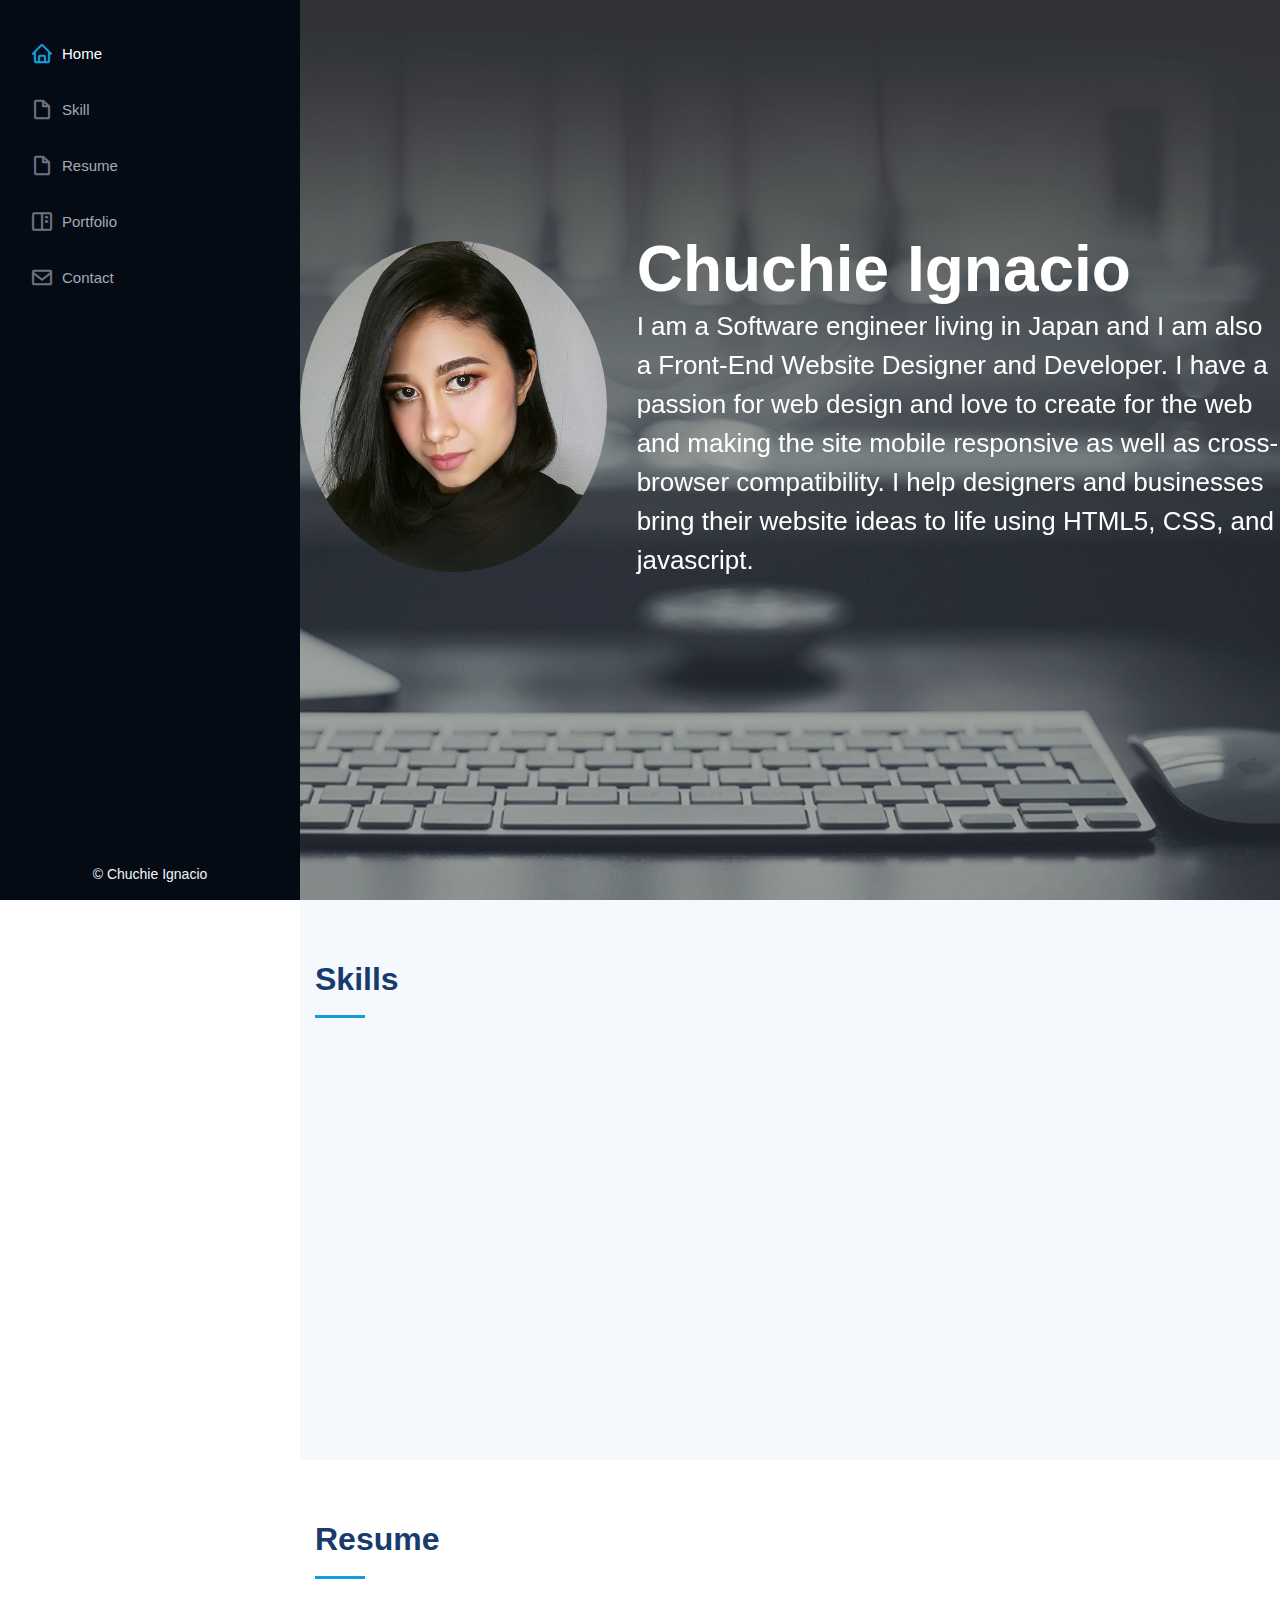
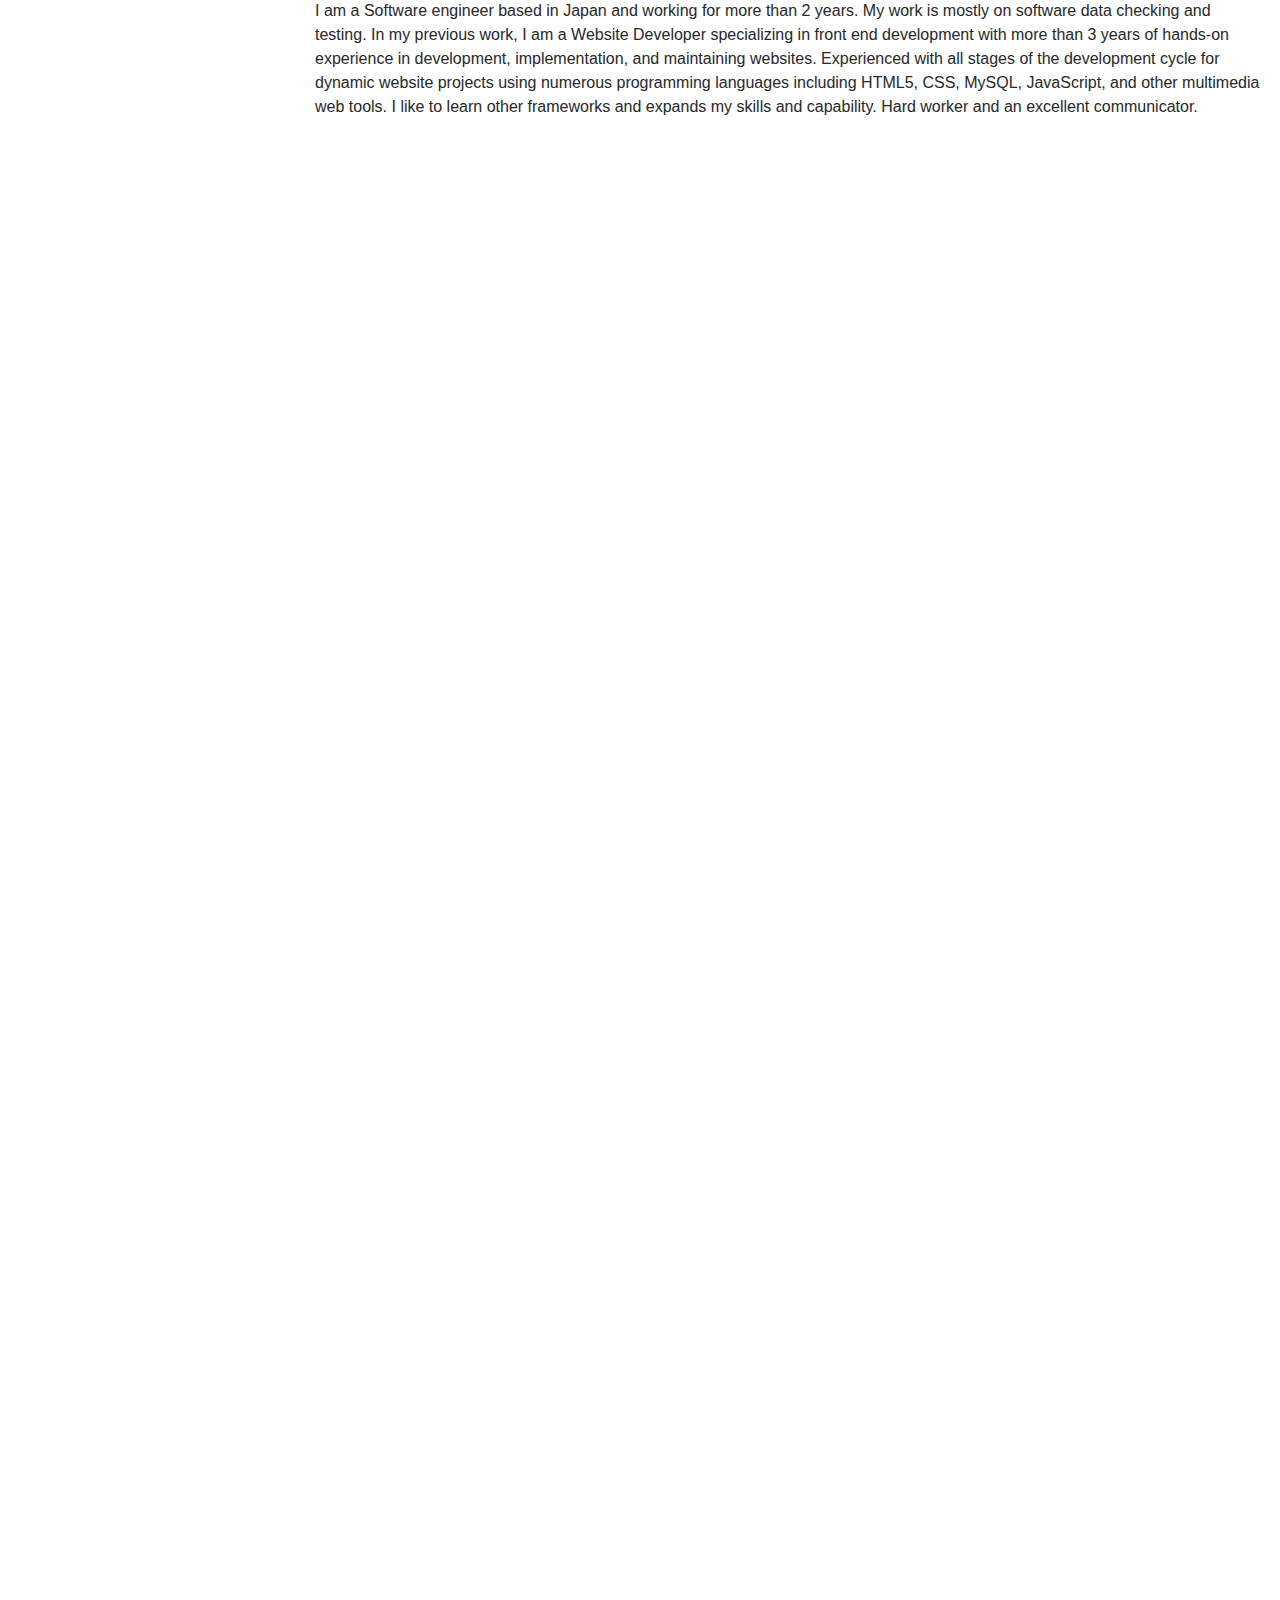
==== index.html @ 1d9d0701 "Update index.html" ====
<!doctype html>
<html lang = 'en' >
<meta charset='utf-8'>
<meta http-equiv='X-UA-Compatible' content='IE=edge'>
<meta name='viewport' content='width=device-width, initial-scale=1'>
<meta name='description' content=''>
<meta content="" name="keywords">
<meta name='author' content='Chuchie Ignacio'>
<head>
    
    <title>Chuchie Ignacio</title>
      <!-- Favicons -->
  <link href="files/img/favicon.png" rel="icon">
  <link href="files/img/apple-touch-icon.png" rel="apple-touch-icon">



  <!-- Vendor CSS Files -->
  <link href="files/vendor/bootstrap/css/bootstrap.min.css" rel="stylesheet">
  <link href="files/vendor/icofont/icofont.min.css" rel="stylesheet">
  <link href="files/vendor/boxicons/css/boxicons.min.css" rel="stylesheet">
  <link href="files/vendor/venobox/venobox.css" rel="stylesheet">
  <link href="files/vendor/owl.carousel/assets/owl.carousel.min.css" rel="stylesheet">
  <link href="files/vendor/aos/aos.css" rel="stylesheet">

  <!-- CSS  -->
  <link href="files/css/style.css" rel="stylesheet">
    
    <body>

<!-- ======= Mobile nav toggle button ======= -->
<button type="button" class="mobile-nav-toggle d-xl-none"><i class="icofont-navigation-menu"></i></button>

<!-- ======= Header ======= -->
<header id="header">
  <div class="d-flex flex-column">

    

    <nav class="nav-menu">
      <ul>
        <li class="active"><a href="index.html"><i class="bx bx-home"></i> <span>Home</span></a></li>
        <li><a href="#skills"><i class="bx bx-file-blank"></i> <span>Skill</span></a></li>
        <li><a href="#resume"><i class="bx bx-file-blank"></i> <span>Resume</span></a></li>
        <li><a href="#portfolio"><i class="bx bx-book-content"></i> Portfolio</a></li>
        <li><a href="#contact"><i class="bx bx-envelope"></i> Contact</a></li>

      </ul>
    </nav><!-- .nav-menu -->
    <button type="button" class="mobile-nav-toggle d-xl-none"><i class="icofont-navigation-menu"></i></button>

  </div>
</header><!-- End Header -->
<main id="main">
  <!-- ======= Home Section ======= -->
  <section id="home" class="d-flex flex-column justify-content-center align-items-center">
    <div class="home-container" >
        <div class="section-title">
        <div class="row">
          <div class="col-lg-4" data-aos="fade-right">
          <img src="files/img/profile-img.jpg" alt="" class="img-fluid rounded-circle">
          </div>
          <div class="col-lg-8 pt-4 pt-lg-0 content" data-aos="fade-left">
          <h1>Chuchie Ignacio</h1>
        <p>I am a Software engineer living in Japan and I am also a Front-End Website Designer and Developer. I have a passion for web design and love to create for the web and making the site mobile responsive as well as cross-browser compatibility.  I help designers and businesses bring their website ideas to life using HTML5, CSS, and javascript.</p>
        </div>
        </div>
    </div>
  </section><!-- End Home -->
      
 <section id="skills" class="skills section-bg"> <!-- start skills -->
      <div class="container">

        <div class="section-title">
          <h2>Skills</h2>
       
        </div>

        <div class="row skills-content">

          <div class="col-sm" data-aos="fade-up">
            <div class="progress">
              <h4>PROGRAMMING LANGUAGES</h4>
              <span class="skill">HTML5 </span>
              <span class="skill">CSS </span>
              <span class="skill">JavaScript </span>
              <span class="skill">PHP </span>
            </div>
            <div class="progress">
              <h4>SOFTWARE</h4>
              <span class="skill">Filezilla </span>
              <span class="skill">Photoshop </span>
              <span class="skill">Illustrator </span>
              <span class="skill">Adobe Flash </span>
              <span class="skill">Mock ECU </span>
              <span class="skill">SDT-II </span>
            </div>
          </div>

          <div class="col-sm" data-aos="fade-up" data-aos-delay="100">

            <div class="progress">
              <h4>DATABASE</h4>
              <span class="skill">MySQL </span>
            </div>
            <div class="progress">
              <h4>FRAMEWORK</h4>
              <span class="skill">Bootsrap </span>
              <span class="skill">Joomla </span>
            </div>
            <div class="progress">
              <h4>KNOWLEDGE IN</h4>
              <span class="skill">Eclipse IDE </span>
              <span class="skill"> Android SQLite </span>
              <span class="skill">Java </span>
              <span class="skill"> PhoneGap </span>
            </div>
          </div>

          <div class="col-sm" data-aos="fade-up" data-aos-delay="100">
            <div class="progress">
            <h4>OTHERS</h4>
            <span class="skill">User Interface Design </span>
            <span class="skill"> Website Development</span>
            <span class="skill">Responsive Web Design </span>
            <span class="skill"> CrossBrowser Compatibility </span>
            <span class="skill">UI and UX testing </span>
            <span class="skill">QA Testing </span>
            </div>
        </div>
        
        </div>
      </div>
      </section> <!-- end skills-- >

<!--------------------- Resume Start ----------------------------------->
      
<section id="resume" class="resume"> 
      <div class="container">

        <div class="section-title">
          <h2>Resume</h2>
          <p>I am a Software engineer based in Japan and working for more than 2 years. My work is mostly on software data checking and testing. 
            In my previous work, I am a Website Developer specializing in front end development with more than 3 years of hands-on experience in development, implementation, and maintaining websites. Experienced with all stages of the development cycle for dynamic website projects using numerous programming languages including HTML5, CSS, MySQL, JavaScript, and other multimedia web tools. 
            I like to learn other frameworks and expands my skills and capability. Hard worker and an excellent communicator.</p>
       </div>

        <div class="row">
          <div class="col-lg-6" data-aos="fade-up">

            <h3 class="resume-title">Education</h3>
            <div class="resume-item">
              <h4>Bachelor of Science in Information technology</h4>
              <h5>2012 - 2014</h5>
              <p><em>Systems Technology Institute College Bacoor, Philippines</em></p>
              <p>Best in Thesis Awardee - Batch 2014</p>
              <span>THESIS PREPARED:</span>
              <p>ONLINE INVENTORY SYSTEM AND POINT OF SALES WITH INTEGRATION OF MOBILE REPORT ACCESSIBILITY IN ANDROID OS FOR ENIGMA TECHNOLOGIES INC</p>
            </div>
            <div class="resume-item">
              <h4>Associate in Computer Technology</h4>
              <h5>2009 - 2011</h5>
              <p><em>Systems Technology Institute College Bacoor, Philippines</em></p>
              <p>Gradute</p>
            </div>

        </div>
        </div> <!-- end of education-->


        <div class="row">
          <div class="col-lg-6" data-aos="fade-up">
            <h3 class="resume-title">Professional Experience</h3>
            <div class="resume-item">
              <h4>TechnoPro, Inc</h4>
              <h4><em>SOFTWARE ENGINEER</em></h4>
              <h5>2018 - Present</h5>
              <p><em>Japan </em></p>
              <b>Software Project for Auto Vehicle OEM</b>
              <ul>
                <li>Created Equipment Data for the system as well as checking, adding and correcting support.<br>
                    <span>(Content: DTC(Diagnostic Trouble Code), Variants, Parameters, Active Tests, Utilities)</span>
                </li>
                <li>Execute the macro tools to generate a checklist excel file. </li>
                <li>Preparation of the communication data by using in-house tools.</li>
                <li>Execute a test of the data displayed in DTC, Parameters, Active Test and utility from SDT-II in both English and Japanese settings.</li>
                <li>Take and check log file to ensure it reads the correct communications</li>
                <li>Evidence work of the test result for Desk Verification was performed.</li>
              </ul>
            </div>
            <div class="resume-item">
              <b>System Project for CCTV monitoring</b>
              <ul>
              <li>Design the background of the system as well as creating and designing the icons using Photoshop and Illustrator.</li>
              </ul>
            </div>

            <div class="resume-item">
              <h4>Indigo21</h4>
              <h4><em>WEBSITE DEVELOPER</em></h4>
              <h5>2014 - 2017</h5>
              <p><em>Philippines </em></p>
              <b>Front-End Website Development for BPO, IT Services, Car Insurance, Elearning Websites.</b>
              <ul>
                <li>Developed a website pages using HTML, CSS , JavaScript and Bootstrap.</li>
                <li>Communicated directly with clients to establish project parameters and to ensure quality control and client satisfaction throughout the development phase.</li>
                <li>Created a custom CSS grid using CSS media queries for the mobile responsiveness of the website.</li>
                <li>Maintained client websites on an ongoing basis. </li>
                <li>Created HTML email templates for e-mail marketing campaigns. </li>
                <li>Run a test for the website design in multiple browsers to check the crossbrowser compatibility.</li>
                <li>Test the website responsiveness on multiple mobile devices such as portrait and landscape screen.</li>
              </ul>
            </div>

          </div>
          <div class="col-lg-6" data-aos="fade-up" data-aos-delay="100">
            <h3 class="resume-title">Professional Experience</h3>
            <div class="resume-item">
              <b>Back-End Development of the Website</b>
              <ul>
                <li>Used PHP and MySQL in the backend development of the web site.</li>
                <li>Developed each display function of the user side screen(Login form, Registration form, live chat function plug-in, request callbackform function and Payment Function)</li>
                <li>Added Google ReCaptcha to login and registration screens to avoid spamming.</li>
                <li>Created functions to search, sort, filter, and display information from the database.</li>
                <li>Encoding data into the database as well as importing and exporting.</li>
                <li>Perform a live chat test to ensure that the sending and receiving is working properly in the Tawk.to dashboard panel.</li>
                <li>Carry out quality assurance tests to discover errors and optimize usability of the website.</li>
              </ul>
            </div>
            <div class="resume-item">
              <b>Web Application Project (Hybrid App using PhoneGap)</b>
              <ul>
              <li>My task is the quality assurance of the application to make sure that it is working properly on any mobile devices.</li>
                <li>Run a test for the menu, log-in and registration page.</li>
                <li>Test the ordering transaction from the application.</li>
                <li>Used a PhoneGap Build to create an Android APK for the application as well as setting up a google play developer account and uploading the APK to the google play.</li>
                <li>Created a manual documentation of the step-by-step application publication and procedure</li>
              </ul>
            </div>
            <div class="resume-item">
              <b>Website Leaflet for BPO and Icon Design for e-learning Work</b>
              <ul>
              <li>Created an icon design for E-learning website using illustrator.</li>
                <li>Created a leaflet design using photoshop for a BPO advertising campaign.</li>
                <li>Created a theme design for a company event using both Illustrator and photoshop.</li>
              </ul>
            </div>
            <div class="resume-item">
              <b>Android App Development (Java)</b>
              <ul>
              <li>Used an Eclipse IDE tools environment to code the function for the application and use Android SQLite for display viewing.</li>
                <li>Created a function for the camera of the app such as taking picture and displaying picture to the screen.</li>
                <li>After 6 months I was moved to website development and creation.</li>
              </ul>
            </div>
          </div>

      </div>
    </section>
    <!--------------------- Resume END----------------------------------->
      
      </main><!-- End #main -->

  <!-- ======= Footer ======= -->
  <footer id="footer">
    <div class="container">
      <div class="copyright">
        &copy; Chuchie Ignacio
      </div>
    
    </div>
  </footer><!-- End  Footer -->

  <a href="#" class="back-to-top"><i class="icofont-simple-up"></i></a>
<script src="files/vendor/jquery/jquery.min.js"></script>
  <script src="files/vendor/bootstrap/js/bootstrap.bundle.min.js"></script>
  <script src="files/vendor/jquery.easing/jquery.easing.min.js"></script>
  <script src="files/vendor/php-email-form/validate.js"></script>
  <script src="files/vendor/waypoints/jquery.waypoints.min.js"></script>
  <script src="files/vendor/counterup/counterup.min.js"></script>
  <script src="files/vendor/isotope-layout/isotope.pkgd.min.js"></script>
  <script src="files/vendor/venobox/venobox.min.js"></script>
  <script src="files/vendor/owl.carousel/owl.carousel.min.js"></script>
  <script src="files/vendor/typed.js/typed.min.js"></script>
  <script src="files/vendor/aos/aos.js"></script>

  <!-- Template Main JS File -->
  <script src="files/js/main.js"></script>


</html>
---- files/vendor/venobox/venobox.css ----
/* ------ venobox.css --------*/
.vbox-overlay *, .vbox-overlay *:before, .vbox-overlay *:after{
    -webkit-backface-visibility: hidden;
    -webkit-box-sizing:border-box;
    -moz-box-sizing:border-box;
    box-sizing:border-box;
}
.vbox-overlay * { 
    -webkit-backface-visibility: visible;
    backface-visibility: visible;
}
.vbox-overlay{
    display: -webkit-flex;
    display: flex;
    -webkit-flex-direction: column;
    flex-direction: column;
    -webkit-justify-content: center;
    justify-content: center;
    -webkit-align-items: center;
    align-items: center;
    position: fixed;
    left: 0;
    top: 0;
    bottom: 0;
    right: 0;
    z-index: 999999;
}

/* ----- navigation ----- */
.vbox-title{
    width: 100%;
    height: 40px;
    float: left;
    text-align: center;
    line-height: 28px;
    font-size: 12px;
    padding: 6px 50px;
    overflow: hidden;
    position: fixed;
    display: none;
    left: 0;
    z-index: 89;
}
.vbox-close{
    cursor: pointer;
    position: fixed;
    top: -1px;
    right: 0;
    width: 50px;
    height: 40px;
    padding: 6px;
    display: block;
    background-position:10px center;
    overflow: hidden;
    font-size: 24px;
    line-height: 1;
    text-align: center;
    z-index: 99;
}
.vbox-left{
    cursor: pointer;
    position: fixed;
    left: 0;
    height: 40px;
    overflow: hidden;
    line-height: 28px;
    font-size: 12px;
    z-index: 99;
    display: flex;
    align-items:center;
}
.vbox-num{
    display: inline-block;
    margin: 6px 0 6px 15px;
}
/* ----- Social share ----- */
.vbox-share{
    line-height: 28px;
    font-size: 12px;
    overflow: hidden;
    position: fixed;
    left: 0;
    z-index: 98;
    display: flex;
    align-items:center;
    justify-content: center;
    width: 100%;
    text-align: center;
}
.vbox-share svg{
    max-height: 28px;
    width: 28px;
    z-index: 10;
    margin-left: 12px;
    margin-top: 6px;
    margin-bottom: 6px;
    vertical-align: middle;
}


/* ----- navigation ARROWS ----- */
.vbox-next, .vbox-prev{
    position: fixed;
    top: 50%;
    margin-top: -15px;
    overflow: hidden;
    cursor: pointer;
    display: block;
    width: 45px;
    height: 45px;
    z-index: 99;
}
.vbox-next span, .vbox-prev span{
    position: relative;
    width: 20px;
    height: 20px;
    border: 2px solid transparent;
    border-top-color: #B6B6B6;
    border-right-color: #B6B6B6;
    text-indent: -100px;
    position: absolute;
    top: 8px;
    display: block;
}
.vbox-prev{
    left: 15px;
}
.vbox-next{
    right: 15px;
}
.vbox-prev span{
    left: 10px;
    -ms-transform: rotate(-135deg);
    -webkit-transform: rotate(-135deg);
    transform: rotate(-135deg);
}
.vbox-next span{
    -ms-transform: rotate(45deg);
    -webkit-transform: rotate(45deg);
    transform: rotate(45deg);
    right: 10px;
}
/* ------- inline window ------ */
.vbox-inline{
    width: 420px;
    height: 315px;
    height: 70vh;
    padding: 10px;
    background: #fff;
    margin: 0 auto;
    overflow: auto;
    text-align: left;
}
/* ------- Video & iFrames window ------ */
.venoframe{
    max-width: 100%;
    width: 100%;
    border: none;
    width: 100%;
    height: 260px;
    height: 70vh;
}
.venoframe.vbvid{
    height: 260px;
}
@media (min-width: 768px) {
    .venoframe, .vbox-inline{
        width: 90%;
        height: 360px;
        height: 70vh;
    }
    .venoframe.vbvid{
        width: 640px;
        height: 360px;
    }
}
@media (min-width: 992px) {
    .venoframe, .vbox-inline{
        max-width: 1200px;
        width: 80%;
        height: 540px;
        height: 70vh;
    }
    .venoframe.vbvid{
        width: 960px;
        height: 540px;
    }
}
/* 
Please do NOT edit this part! 
or at least read this note: http://i.imgur.com/7C0ws9e.gif
*/
.vbox-open{
    overflow: hidden;
}
.vbox-container{
    position: absolute;
    left: 0;
    right: 0;
    top: 0;
    bottom: 0;
    overflow-x: hidden;
    overflow-y: scroll;
    overflow-scrolling: touch;
    -webkit-overflow-scrolling: touch;
    z-index: 20;
    max-height: 100%;

}

.vbox-content{
    text-align: center;
    float: left;
    width: 100%;
    position: relative;
    overflow: hidden;
    padding: 20px 4%;
}
.vbox-container img{
    max-width: 100%;
    height: auto;
}
.vbox-figlio{
    box-shadow: 0 0 12px rgba(0,0,0,0.19), 0 6px 6px rgba(0,0,0,0.23);
    max-width: 100%;
    text-align: initial;
}
img.vbox-figlio{
    -webkit-user-select: none;
-khtml-user-select: none;
-moz-user-select: none;
-o-user-select: none;
user-select: none;
}
.vbox-content.swipe-left{
    margin-left: -200px !important;
}
.vbox-content.swipe-right{
    margin-left: 200px !important;
}
.vbox-animated{
    webkit-transition: margin 300ms ease-out;
    transition: margin 300ms ease-out;
}

/* ---------- preloader ----------
 * SPINKIT 
 * http://tobiasahlin.com/spinkit/
-------------------------------- */
.sk-double-bounce,.sk-rotating-plane{width:40px;height:40px;margin:40px auto}.sk-rotating-plane{background-color:#333;-webkit-animation:sk-rotatePlane 1.2s infinite ease-in-out;animation:sk-rotatePlane 1.2s infinite ease-in-out}@-webkit-keyframes sk-rotatePlane{0%{-webkit-transform:perspective(120px) rotateX(0) rotateY(0);transform:perspective(120px) rotateX(0) rotateY(0)}50%{-webkit-transform:perspective(120px) rotateX(-180.1deg) rotateY(0);transform:perspective(120px) rotateX(-180.1deg) rotateY(0)}100%{-webkit-transform:perspective(120px) rotateX(-180deg) rotateY(-179.9deg);transform:perspective(120px) rotateX(-180deg) rotateY(-179.9deg)}}@keyframes sk-rotatePlane{0%{-webkit-transform:perspective(120px) rotateX(0) rotateY(0);transform:perspective(120px) rotateX(0) rotateY(0)}50%{-webkit-transform:perspective(120px) rotateX(-180.1deg) rotateY(0);transform:perspective(120px) rotateX(-180.1deg) rotateY(0)}100%{-webkit-transform:perspective(120px) rotateX(-180deg) rotateY(-179.9deg);transform:perspective(120px) rotateX(-180deg) rotateY(-179.9deg)}}.sk-double-bounce{position:relative}.sk-double-bounce .sk-child{width:100%;height:100%;border-radius:50%;background-color:#333;opacity:.6;position:absolute;top:0;left:0;-webkit-animation:sk-doubleBounce 2s infinite ease-in-out;animation:sk-doubleBounce 2s infinite ease-in-out}.sk-chasing-dots .sk-child,.sk-spinner-pulse,.sk-three-bounce .sk-child{background-color:#333;border-radius:100%}.sk-double-bounce .sk-double-bounce2{-webkit-animation-delay:-1s;animation-delay:-1s}@-webkit-keyframes sk-doubleBounce{0%,100%{-webkit-transform:scale(0);transform:scale(0)}50%{-webkit-transform:scale(1);transform:scale(1)}}@keyframes sk-doubleBounce{0%,100%{-webkit-transform:scale(0);transform:scale(0)}50%{-webkit-transform:scale(1);transform:scale(1)}}.sk-wave{margin:40px auto;width:50px;height:40px;text-align:center;font-size:10px}.sk-wave .sk-rect{background-color:#333;height:100%;width:6px;display:inline-block;-webkit-animation:sk-waveStretchDelay 1.2s infinite ease-in-out;animation:sk-waveStretchDelay 1.2s infinite ease-in-out}.sk-wave .sk-rect1{-webkit-animation-delay:-1.2s;animation-delay:-1.2s}.sk-wave .sk-rect2{-webkit-animation-delay:-1.1s;animation-delay:-1.1s}.sk-wave .sk-rect3{-webkit-animation-delay:-1s;animation-delay:-1s}.sk-wave .sk-rect4{-webkit-animation-delay:-.9s;animation-delay:-.9s}.sk-wave .sk-rect5{-webkit-animation-delay:-.8s;animation-delay:-.8s}@-webkit-keyframes sk-waveStretchDelay{0%,100%,40%{-webkit-transform:scaleY(.4);transform:scaleY(.4)}20%{-webkit-transform:scaleY(1);transform:scaleY(1)}}@keyframes sk-waveStretchDelay{0%,100%,40%{-webkit-transform:scaleY(.4);transform:scaleY(.4)}20%{-webkit-transform:scaleY(1);transform:scaleY(1)}}.sk-wandering-cubes{margin:40px auto;width:40px;height:40px;position:relative}.sk-wandering-cubes .sk-cube{background-color:#333;width:10px;height:10px;position:absolute;top:0;left:0;-webkit-animation:sk-wanderingCube 1.8s ease-in-out -1.8s infinite both;animation:sk-wanderingCube 1.8s ease-in-out -1.8s infinite both}.sk-chasing-dots,.sk-spinner-pulse{width:40px;height:40px;margin:40px auto}.sk-wandering-cubes .sk-cube2{-webkit-animation-delay:-.9s;animation-delay:-.9s}@-webkit-keyframes sk-wanderingCube{0%{-webkit-transform:rotate(0);transform:rotate(0)}25%{-webkit-transform:translateX(30px) rotate(-90deg) scale(.5);transform:translateX(30px) rotate(-90deg) scale(.5)}50%{-webkit-transform:translateX(30px) translateY(30px) rotate(-179deg);transform:translateX(30px) translateY(30px) rotate(-179deg)}50.1%{-webkit-transform:translateX(30px) translateY(30px) rotate(-180deg);transform:translateX(30px) translateY(30px) rotate(-180deg)}75%{-webkit-transform:translateX(0) translateY(30px) rotate(-270deg) scale(.5);transform:translateX(0) translateY(30px) rotate(-270deg) scale(.5)}100%{-webkit-transform:rotate(-360deg);transform:rotate(-360deg)}}@keyframes sk-wanderingCube{0%{-webkit-transform:rotate(0);transform:rotate(0)}25%{-webkit-transform:translateX(30px) rotate(-90deg) scale(.5);transform:translateX(30px) rotate(-90deg) scale(.5)}50%{-webkit-transform:translateX(30px) translateY(30px) rotate(-179deg);transform:translateX(30px) translateY(30px) rotate(-179deg)}50.1%{-webkit-transform:translateX(30px) translateY(30px) rotate(-180deg);transform:translateX(30px) translateY(30px) rotate(-180deg)}75%{-webkit-transform:translateX(0) translateY(30px) rotate(-270deg) scale(.5);transform:translateX(0) translateY(30px) rotate(-270deg) scale(.5)}100%{-webkit-transform:rotate(-360deg);transform:rotate(-360deg)}}.sk-spinner-pulse{-webkit-animation:sk-pulseScaleOut 1s infinite ease-in-out;animation:sk-pulseScaleOut 1s infinite ease-in-out}@-webkit-keyframes sk-pulseScaleOut{0%{-webkit-transform:scale(0);transform:scale(0)}100%{-webkit-transform:scale(1);transform:scale(1);opacity:0}}@keyframes sk-pulseScaleOut{0%{-webkit-transform:scale(0);transform:scale(0)}100%{-webkit-transform:scale(1);transform:scale(1);opacity:0}}.sk-chasing-dots{position:relative;text-align:center;-webkit-animation:sk-chasingDotsRotate 2s infinite linear;animation:sk-chasingDotsRotate 2s infinite linear}.sk-chasing-dots .sk-child{width:60%;height:60%;display:inline-block;position:absolute;top:0;-webkit-animation:sk-chasingDotsBounce 2s infinite ease-in-out;animation:sk-chasingDotsBounce 2s infinite ease-in-out}.sk-chasing-dots .sk-dot2{top:auto;bottom:0;-webkit-animation-delay:-1s;animation-delay:-1s}@-webkit-keyframes sk-chasingDotsRotate{100%{-webkit-transform:rotate(360deg);transform:rotate(360deg)}}@keyframes sk-chasingDotsRotate{100%{-webkit-transform:rotate(360deg);transform:rotate(360deg)}}@-webkit-keyframes sk-chasingDotsBounce{0%,100%{-webkit-transform:scale(0);transform:scale(0)}50%{-webkit-transform:scale(1);transform:scale(1)}}@keyframes sk-chasingDotsBounce{0%,100%{-webkit-transform:scale(0);transform:scale(0)}50%{-webkit-transform:scale(1);transform:scale(1)}}.sk-three-bounce{margin:40px auto;width:80px;text-align:center}.sk-three-bounce .sk-child{width:20px;height:20px;display:inline-block;-webkit-animation:sk-three-bounce 1.4s ease-in-out 0s infinite both;animation:sk-three-bounce 1.4s ease-in-out 0s infinite both}.sk-circle .sk-child:before,.sk-fading-circle .sk-circle:before{display:block;border-radius:100%;content:'';background-color:#333}.sk-three-bounce .sk-bounce1{-webkit-animation-delay:-.32s;animation-delay:-.32s}.sk-three-bounce .sk-bounce2{-webkit-animation-delay:-.16s;animation-delay:-.16s}@-webkit-keyframes sk-three-bounce{0%,100%,80%{-webkit-transform:scale(0);transform:scale(0)}40%{-webkit-transform:scale(1);transform:scale(1)}}@keyframes sk-three-bounce{0%,100%,80%{-webkit-transform:scale(0);transform:scale(0)}40%{-webkit-transform:scale(1);transform:scale(1)}}.sk-circle{margin:40px auto;width:40px;height:40px;position:relative}.sk-circle .sk-child{width:100%;height:100%;position:absolute;left:0;top:0}.sk-circle .sk-child:before{margin:0 auto;width:15%;height:15%;-webkit-animation:sk-circleBounceDelay 1.2s infinite ease-in-out both;animation:sk-circleBounceDelay 1.2s infinite ease-in-out both}.sk-circle .sk-circle2{-webkit-transform:rotate(30deg);-ms-transform:rotate(30deg);transform:rotate(30deg)}.sk-circle .sk-circle3{-webkit-transform:rotate(60deg);-ms-transform:rotate(60deg);transform:rotate(60deg)}.sk-circle .sk-circle4{-webkit-transform:rotate(90deg);-ms-transform:rotate(90deg);transform:rotate(90deg)}.sk-circle .sk-circle5{-webkit-transform:rotate(120deg);-ms-transform:rotate(120deg);transform:rotate(120deg)}.sk-circle .sk-circle6{-webkit-transform:rotate(150deg);-ms-transform:rotate(150deg);transform:rotate(150deg)}.sk-circle .sk-circle7{-webkit-transform:rotate(180deg);-ms-transform:rotate(180deg);transform:rotate(180deg)}.sk-circle .sk-circle8{-webkit-transform:rotate(210deg);-ms-transform:rotate(210deg);transform:rotate(210deg)}.sk-circle .sk-circle9{-webkit-transform:rotate(240deg);-ms-transform:rotate(240deg);transform:rotate(240deg)}.sk-circle .sk-circle10{-webkit-transform:rotate(270deg);-ms-transform:rotate(270deg);transform:rotate(270deg)}.sk-circle .sk-circle11{-webkit-transform:rotate(300deg);-ms-transform:rotate(300deg);transform:rotate(300deg)}.sk-circle .sk-circle12{-webkit-transform:rotate(330deg);-ms-transform:rotate(330deg);transform:rotate(330deg)}.sk-circle .sk-circle2:before{-webkit-animation-delay:-1.1s;animation-delay:-1.1s}.sk-circle .sk-circle3:before{-webkit-animation-delay:-1s;animation-delay:-1s}.sk-circle .sk-circle4:before{-webkit-animation-delay:-.9s;animation-delay:-.9s}.sk-circle .sk-circle5:before{-webkit-animation-delay:-.8s;animation-delay:-.8s}.sk-circle .sk-circle6:before{-webkit-animation-delay:-.7s;animation-delay:-.7s}.sk-circle .sk-circle7:before{-webkit-animation-delay:-.6s;animation-delay:-.6s}.sk-circle .sk-circle8:before{-webkit-animation-delay:-.5s;animation-delay:-.5s}.sk-circle .sk-circle9:before{-webkit-animation-delay:-.4s;animation-delay:-.4s}.sk-circle .sk-circle10:before{-webkit-animation-delay:-.3s;animation-delay:-.3s}.sk-circle .sk-circle11:before{-webkit-animation-delay:-.2s;animation-delay:-.2s}.sk-circle .sk-circle12:before{-webkit-animation-delay:-.1s;animation-delay:-.1s}@-webkit-keyframes sk-circleBounceDelay{0%,100%,80%{-webkit-transform:scale(0);transform:scale(0)}40%{-webkit-transform:scale(1);transform:scale(1)}}@keyframes sk-circleBounceDelay{0%,100%,80%{-webkit-transform:scale(0);transform:scale(0)}40%{-webkit-transform:scale(1);transform:scale(1)}}.sk-cube-grid{width:40px;height:40px;margin:40px auto}.sk-cube-grid .sk-cube{width:33.33%;height:33.33%;background-color:#333;float:left;-webkit-animation:sk-cubeGridScaleDelay 1.3s infinite ease-in-out;animation:sk-cubeGridScaleDelay 1.3s infinite ease-in-out}.sk-cube-grid .sk-cube1{-webkit-animation-delay:.2s;animation-delay:.2s}.sk-cube-grid .sk-cube2{-webkit-animation-delay:.3s;animation-delay:.3s}.sk-cube-grid .sk-cube3{-webkit-animation-delay:.4s;animation-delay:.4s}.sk-cube-grid .sk-cube4{-webkit-animation-delay:.1s;animation-delay:.1s}.sk-cube-grid .sk-cube5{-webkit-animation-delay:.2s;animation-delay:.2s}.sk-cube-grid .sk-cube6{-webkit-animation-delay:.3s;animation-delay:.3s}.sk-cube-grid .sk-cube7{-webkit-animation-delay:0ms;animation-delay:0ms}.sk-cube-grid .sk-cube8{-webkit-animation-delay:.1s;animation-delay:.1s}.sk-cube-grid .sk-cube9{-webkit-animation-delay:.2s;animation-delay:.2s}@-webkit-keyframes sk-cubeGridScaleDelay{0%,100%,70%{-webkit-transform:scale3D(1,1,1);transform:scale3D(1,1,1)}35%{-webkit-transform:scale3D(0,0,1);transform:scale3D(0,0,1)}}@keyframes sk-cubeGridScaleDelay{0%,100%,70%{-webkit-transform:scale3D(1,1,1);transform:scale3D(1,1,1)}35%{-webkit-transform:scale3D(0,0,1);transform:scale3D(0,0,1)}}.sk-fading-circle{margin:40px auto;width:40px;height:40px;position:relative}.sk-fading-circle .sk-circle{width:100%;height:100%;position:absolute;left:0;top:0}.sk-fading-circle .sk-circle:before{margin:0 auto;width:15%;height:15%;-webkit-animation:sk-circleFadeDelay 1.2s infinite ease-in-out both;animation:sk-circleFadeDelay 1.2s infinite ease-in-out both}.sk-fading-circle .sk-circle2{-webkit-transform:rotate(30deg);-ms-transform:rotate(30deg);transform:rotate(30deg)}.sk-fading-circle .sk-circle3{-webkit-transform:rotate(60deg);-ms-transform:rotate(60deg);transform:rotate(60deg)}.sk-fading-circle .sk-circle4{-webkit-transform:rotate(90deg);-ms-transform:rotate(90deg);transform:rotate(90deg)}.sk-fading-circle .sk-circle5{-webkit-transform:rotate(120deg);-ms-transform:rotate(120deg);transform:rotate(120deg)}.sk-fading-circle .sk-circle6{-webkit-transform:rotate(150deg);-ms-transform:rotate(150deg);transform:rotate(150deg)}.sk-fading-circle .sk-circle7{-webkit-transform:rotate(180deg);-ms-transform:rotate(180deg);transform:rotate(180deg)}.sk-fading-circle .sk-circle8{-webkit-transform:rotate(210deg);-ms-transform:rotate(210deg);transform:rotate(210deg)}.sk-fading-circle .sk-circle9{-webkit-transform:rotate(240deg);-ms-transform:rotate(240deg);transform:rotate(240deg)}.sk-fading-circle .sk-circle10{-webkit-transform:rotate(270deg);-ms-transform:rotate(270deg);transform:rotate(270deg)}.sk-fading-circle .sk-circle11{-webkit-transform:rotate(300deg);-ms-transform:rotate(300deg);transform:rotate(300deg)}.sk-fading-circle .sk-circle12{-webkit-transform:rotate(330deg);-ms-transform:rotate(330deg);transform:rotate(330deg)}.sk-fading-circle .sk-circle2:before{-webkit-animation-delay:-1.1s;animation-delay:-1.1s}.sk-fading-circle .sk-circle3:before{-webkit-animation-delay:-1s;animation-delay:-1s}.sk-fading-circle .sk-circle4:before{-webkit-animation-delay:-.9s;animation-delay:-.9s}.sk-fading-circle .sk-circle5:before{-webkit-animation-delay:-.8s;animation-delay:-.8s}.sk-fading-circle .sk-circle6:before{-webkit-animation-delay:-.7s;animation-delay:-.7s}.sk-fading-circle .sk-circle7:before{-webkit-animation-delay:-.6s;animation-delay:-.6s}.sk-fading-circle .sk-circle8:before{-webkit-animation-delay:-.5s;animation-delay:-.5s}.sk-fading-circle .sk-circle9:before{-webkit-animation-delay:-.4s;animation-delay:-.4s}.sk-fading-circle .sk-circle10:before{-webkit-animation-delay:-.3s;animation-delay:-.3s}.sk-fading-circle .sk-circle11:before{-webkit-animation-delay:-.2s;animation-delay:-.2s}.sk-fading-circle .sk-circle12:before{-webkit-animation-delay:-.1s;animation-delay:-.1s}@-webkit-keyframes sk-circleFadeDelay{0%,100%,39%{opacity:0}40%{opacity:1}}@keyframes sk-circleFadeDelay{0%,100%,39%{opacity:0}40%{opacity:1}}.sk-folding-cube{margin:40px auto;width:40px;height:40px;position:relative;-webkit-transform:rotateZ(45deg);transform:rotateZ(45deg)}.sk-folding-cube .sk-cube{float:left;width:50%;height:50%;position:relative;-webkit-transform:scale(1.1);-ms-transform:scale(1.1);transform:scale(1.1)}.sk-folding-cube .sk-cube:before{content:'';position:absolute;top:0;left:0;width:100%;height:100%;background-color:#333;-webkit-animation:sk-foldCubeAngle 2.4s infinite linear both;animation:sk-foldCubeAngle 2.4s infinite linear both;-webkit-transform-origin:100% 100%;-ms-transform-origin:100% 100%;transform-origin:100% 100%}.sk-folding-cube .sk-cube2{-webkit-transform:scale(1.1) rotateZ(90deg);transform:scale(1.1) rotateZ(90deg)}.sk-folding-cube .sk-cube3{-webkit-transform:scale(1.1) rotateZ(180deg);transform:scale(1.1) rotateZ(180deg)}.sk-folding-cube .sk-cube4{-webkit-transform:scale(1.1) rotateZ(270deg);transform:scale(1.1) rotateZ(270deg)}.sk-folding-cube .sk-cube2:before{-webkit-animation-delay:.3s;animation-delay:.3s}.sk-folding-cube .sk-cube3:before{-webkit-animation-delay:.6s;animation-delay:.6s}.sk-folding-cube .sk-cube4:before{-webkit-animation-delay:.9s;animation-delay:.9s}@-webkit-keyframes sk-foldCubeAngle{0%,10%{-webkit-transform:perspective(140px) rotateX(-180deg);transform:perspective(140px) rotateX(-180deg);opacity:0}25%,75%{-webkit-transform:perspective(140px) rotateX(0);transform:perspective(140px) rotateX(0);opacity:1}100%,90%{-webkit-transform:perspective(140px) rotateY(180deg);transform:perspective(140px) rotateY(180deg);opacity:0}}@keyframes sk-foldCubeAngle{0%,10%{-webkit-transform:perspective(140px) rotateX(-180deg);transform:perspective(140px) rotateX(-180deg);opacity:0}25%,75%{-webkit-transform:perspective(140px) rotateX(0);transform:perspective(140px) rotateX(0);opacity:1}100%,90%{-webkit-transform:perspective(140px) rotateY(180deg);transform:perspective(140px) rotateY(180deg);opacity:0}}
---- files/css/style.css ----
body {
  font-family: "Open Sans", sans-serif;
  color: #272829;
}

a {
  color: #149ddd;
}

a:hover {
  color: #37b3ed;
  text-decoration: none;
}

h1, h2, h3, h4, h5, h6 {
  font-family: "Raleway", sans-serif;
}

/*--------------------------------------------------------------
# Back to top button
--------------------------------------------------------------*/
.back-to-top {
  position: fixed;
  display: none;
  width: 40px;
  height: 40px;
  border-radius: 50px;
  right: 15px;
  bottom: 15px;
  background: #149ddd;
  color: #fff;
  transition: display 0.5s ease-in-out;
  z-index: 99999;
}

.back-to-top i {
  font-size: 24px;
  position: absolute;
  top: 7px;
  left: 8px;
}

.back-to-top:hover {
  color: #fff;
  background: #2eafec;
  transition: background 0.2s ease-in-out;
}

/*--------------------------------------------------------------
# Header
--------------------------------------------------------------*/
#header {
  position: fixed;
  top: 0;
  left: 0;
  bottom: 0;
  width: 300px;
  transition: all ease-in-out 0.5s;
  z-index: 9997;
  transition: all 0.5s;
  padding: 0 15px;
  background: #040b14;
  overflow-y: auto;
}

#header .profile img {
  margin: 15px auto;
  display: block;
  width: 120px;
  border: 8px solid #2c2f3f;
}

#header .profile h1 {
  font-size: 24px;
  margin: 0;
  padding: 0;
  font-weight: 600;
  -moz-text-align-last: center;
  text-align-last: center;
  font-family: "Poppins", sans-serif;
}

#header .profile h1 a, #header .profile h1 a:hover {
  color: #fff;
  text-decoration: none;
}

#header .profile .social-links a {
  font-size: 18px;
  display: inline-block;
  background: #212431;
  color: #fff;
  line-height: 1;
  padding: 8px 0;
  margin-right: 4px;
  border-radius: 50%;
  text-align: center;
  width: 36px;
  height: 36px;
  transition: 0.3s;
}

#header .profile .social-links a:hover {
  background: #149ddd;
  color: #fff;
  text-decoration: none;
}

#main {
  margin-left: 300px;
}

@media (max-width: 1199px) {
  #header {
    left: -300px;
  }
  #main {
    margin-left: 0;
  }
}



/*--------------------------------------------------------------
# Navigation Menu
--------------------------------------------------------------*/
/* Desktop Navigation */
.nav-menu {
  padding-top: 30px;
}

.nav-menu * {
  margin: 0;
  padding: 0;
  list-style: none;
}

.nav-menu > ul > li {
  position: relative;
  white-space: nowrap;
}

.nav-menu a {
  display: flex;
  align-items: center;
  color: #a8a9b4;
  padding: 12px 15px;
  margin-bottom: 8px;
  transition: 0.3s;
  font-size: 15px;
}

.nav-menu a i {
  font-size: 24px;
  padding-right: 8px;
  color: #6f7180;
}

.nav-menu a:hover, .nav-menu .active > a, .nav-menu li:hover > a {
  text-decoration: none;
  color: #fff;
}

.nav-menu a:hover i, .nav-menu .active > a i, .nav-menu li:hover > a i {
  color: #149ddd;
}

/* Mobile Navigation */
.mobile-nav-toggle {
  position: fixed;
  right: 15px;
  top: 15px;
  z-index: 9998;
  border: 0;
  background: none;
  font-size: 24px;
  transition: all 0.4s;
  outline: none !important;
  line-height: 1;
  cursor: pointer;
  text-align: right;
}

.mobile-nav-toggle i {
  color: #149ddd;
}

.mobile-nav-active {
  overflow: hidden;
}

.mobile-nav-active #header {
  left: 0;
}

.mobile-nav-active .mobile-nav-toggle i {
  color: #fff;
}

/*--------------------------------------------------------------
# Home Section
--------------------------------------------------------------*/
#home {
  width: 100%;
  height: 100vh;
  background: url("../img/homebg.jpg") top center;
  background-size: cover;
}

#home:before {
  content: "";
  background: rgba(5, 13, 24, 0.3);
  position: absolute;
  bottom: 0;
  top: 0;
  left: 0;
  right: 0;
  z-index: 1;
}

#home .home-container {
  position: relative;
  z-index: 2;
  max-width: 1140px;
}

#home h1 {
  margin: 0 0 10px 0;
  font-size: 64px;
  font-weight: 700;
  line-height: 56px;
  color: #fff;
}

#home p {
  color: #fff;
  margin-bottom: 50px;
  font-size: 26px;
  font-family: "Poppins", sans-serif;
}

#home p span {
  color: #fff;
  padding-bottom: 4px;
  letter-spacing: 1px;
  border-bottom: 3px solid #149ddd;
}

@media (min-width: 1024px) {
  #home {
    background-attachment: fixed;
  }
}

@media (max-width: 768px) {
  #home h1 {
    font-size: 28px;
    line-height: 36px;
  }
  #home h2 {
    font-size: 18px;
    line-height: 24px;
    margin-bottom: 30px;
  }
}

/*--------------------------------------------------------------
# Sections General
--------------------------------------------------------------*/
section {
  padding: 60px 0;
  overflow: hidden;
}

.section-bg {
  background: #f5f8fd;
}

.section-title {
  padding-bottom: 30px;
}

.section-title h2 {
  font-size: 32px;
  font-weight: bold;
  margin-bottom: 20px;
  padding-bottom: 20px;
  position: relative;
  color: #173b6c;
}

.section-title h2::after {
  content: '';
  position: absolute;
  display: block;
  width: 50px;
  height: 3px;
  background: #149ddd;
  bottom: 0;
  left: 0;
}

.section-title p {
  margin-bottom: 0;
}

/*--------------------------------------------------------------
# About
--------------------------------------------------------------*/
.about .content h3 {
  font-weight: 700;
  font-size: 26px;
  color: #173b6c;
}

.about .content ul {
  list-style: none;
  padding: 0;
}

.about .content ul li {
  padding-bottom: 10px;
}

.about .content ul i {
  font-size: 20px;
  padding-right: 2px;
  color: #149ddd;
}

.about .content p:last-child {
  margin-bottom: 0;
}

/*--------------------------------------------------------------
# Facts
--------------------------------------------------------------*/
.facts {
  padding-bottom: 30px;
}

.facts .count-box {
  padding: 30px;
  width: 100%;
}

.facts .count-box i {
  display: block;
  font-size: 44px;
  color: #149ddd;
  float: left;
}

.facts .count-box span {
  font-size: 48px;
  line-height: 40px;
  display: block;
  font-weight: 700;
  color: #050d18;
  margin-left: 60px;
}

.facts .count-box p {
  padding: 15px 0 0 0;
  margin: 0 0 0 60px;
  font-family: "Raleway", sans-serif;
  font-size: 14px;
  color: #122f57;
}

.facts .count-box a {
  font-weight: 600;
  display: block;
  margin-top: 20px;
  color: #122f57;
  font-size: 15px;
  font-family: "Poppins", sans-serif;
  transition: ease-in-out 0.3s;
}

.facts .count-box a:hover {
  color: #1f5297;
}

/*--------------------------------------------------------------
# Skills
--------------------------------------------------------------*/
.skills .progress {
  height: auto;
  display: block;
  background: none;
  padding-bottom: 10px;
}


.skills .progress .skill{
  padding: 10px 0;
  margin: 0 0 6px 0;
  text-transform: uppercase;
  display: block;
  font-size: 13px;
  font-family: "Poppins", sans-serif;
  color: #050d18;
}

.skills-content h4 {
  font-size: 15px;
  font-weight: bold;
}

/*--------------------------------------------------------------
# Resume
--------------------------------------------------------------*/
.resume .resume-title {
  font-size: 26px;
  font-weight: 700;
  margin-top: 20px;
  margin-bottom: 20px;
  color: #050d18;
}

.resume .resume-item {
  padding: 0 0 20px 20px;
  margin-top: -2px;
  border-left: 2px solid #1f5297;
  position: relative;
}

.resume .resume-item h4 {
  line-height: 18px;
  font-size: 18px;
  font-weight: 600;
  text-transform: uppercase;
  font-family: "Poppins", sans-serif;
  color: #050d18;
  margin-bottom: 10px;
}

.resume .resume-item h5 {
  font-size: 16px;
  background: #e4edf9;
  padding: 5px 15px;
  display: inline-block;
  font-weight: 600;
  margin-bottom: 10px;
}

.resume .resume-item ul {
  padding-left: 20px;
}

.resume .resume-item ul li {
  padding-bottom: 10px;
}

.resume .resume-item:last-child {
  padding-bottom: 0;
}

.resume .resume-item::before {
  content: "";
  position: absolute;
  width: 16px;
  height: 16px;
  border-radius: 50px;
  left: -9px;
  top: 0;
  background: #fff;
  border: 2px solid #1f5297;
}

/*--------------------------------------------------------------
# Portfolio
--------------------------------------------------------------*/
.portfolio .portfolio-item {
  margin-bottom: 30px;
}

.portfolio #portfolio-flters {
  padding: 0;
  margin: 0 auto 35px auto;
  list-style: none;
  text-align: center;
  background: #fff;
  border-radius: 50px;
  padding: 2px 15px;
}

.portfolio #portfolio-flters li {
  cursor: pointer;
  display: inline-block;
  padding: 10px 15px 8px 15px;
  font-size: 14px;
  font-weight: 600;
  line-height: 1;
  text-transform: uppercase;
  color: #272829;
  margin-bottom: 5px;
  transition: all 0.3s ease-in-out;
}

.portfolio #portfolio-flters li:hover, .portfolio #portfolio-flters li.filter-active {
  color: #149ddd;
}

.portfolio #portfolio-flters li:last-child {
  margin-right: 0;
}

.portfolio .portfolio-wrap {
  transition: 0.3s;
  position: relative;
  overflow: hidden;
  z-index: 1;
}

.portfolio .portfolio-wrap::before {
  content: "";
  background: rgba(255, 255, 255, 0.5);
  position: absolute;
  left: 0;
  right: 0;
  top: 0;
  bottom: 0;
  transition: all ease-in-out 0.3s;
  z-index: 2;
  opacity: 0;
}

.portfolio .portfolio-wrap .portfolio-links {
  opacity: 1;
  left: 0;
  right: 0;
  bottom: -60px;
  z-index: 3;
  position: absolute;
  transition: all ease-in-out 0.3s;
  display: flex;
  justify-content: center;
}

.portfolio .portfolio-wrap .portfolio-links a {
  color: #fff;
  font-size: 28px;
  text-align: center;
  background: rgba(20, 157, 221, 0.75);
  transition: 0.3s;
  width: 50%;
}

.portfolio .portfolio-wrap .portfolio-links a:hover {
  background: rgba(20, 157, 221, 0.95);
}

.portfolio .portfolio-wrap .portfolio-links a + a {
  border-left: 1px solid #37b3ed;
}

.portfolio .portfolio-wrap:hover::before {
  top: 0;
  left: 0;
  right: 0;
  bottom: 0;
  opacity: 1;
}

.portfolio .portfolio-wrap:hover .portfolio-links {
  opacity: 1;
  bottom: 0;
}

#layout .owl-stage-outer{
  height: 800px;
}

/*--------------------------------------------------------------
# Services
--------------------------------------------------------------*/
.services .icon-box {
  margin-bottom: 20px;
}

.services .icon {
  float: left;
  display: flex;
  align-items: center;
  justify-content: center;
  width: 54px;
  height: 54px;
  background: #149ddd;
  border-radius: 50%;
  transition: 0.5s;
  border: 1px solid #149ddd;
}

.services .icon i {
  color: #fff;
  font-size: 24px;
}

.services .icon-box:hover .icon {
  background: #fff;
}

.services .icon-box:hover .icon i {
  color: #149ddd;
}

.services .title {
  margin-left: 80px;
  font-weight: 700;
  margin-bottom: 15px;
  font-size: 18px;
}

.services .title a {
  color: #343a40;
}

.services .title a:hover {
  color: #149ddd;
}

.services .description {
  margin-left: 80px;
  line-height: 24px;
  font-size: 14px;
}

/*--------------------------------------------------------------
# Testimonials
--------------------------------------------------------------*/
.testimonials .testimonial-item {
  box-sizing: content-box;
  text-align: center;
  min-height: 320px;
}

.testimonials .testimonial-item .testimonial-img {
  width: 90px;
  border-radius: 50%;
  margin: 0 auto;
}

.testimonials .testimonial-item h3 {
  font-size: 18px;
  font-weight: bold;
  margin: 10px 0 5px 0;
  color: #111;
}

.testimonials .testimonial-item h4 {
  font-size: 14px;
  color: #999;
  margin: 0;
}

.testimonials .testimonial-item .quote-icon-left, .testimonials .testimonial-item .quote-icon-right {
  color: #c3e8fa;
  font-size: 26px;
}

.testimonials .testimonial-item .quote-icon-left {
  display: inline-block;
  left: -5px;
  position: relative;
}

.testimonials .testimonial-item .quote-icon-right {
  display: inline-block;
  right: -5px;
  position: relative;
  top: 10px;
}

.testimonials .testimonial-item p {
  font-style: italic;
  margin: 0 15px 15px 15px;
  padding: 20px;
  background: #fff;
  position: relative;
  margin-bottom: 35px;
  border-radius: 6px;
  box-shadow: 0px 2px 15px rgba(0, 0, 0, 0.1);
}

.testimonials .testimonial-item p::after {
  content: "";
  width: 0;
  height: 0;
  border-top: 20px solid #fff;
  border-right: 20px solid transparent;
  border-left: 20px solid transparent;
  position: absolute;
  bottom: -20px;
  left: calc(50% - 20px);
}

.testimonials .owl-nav, .testimonials .owl-dots {
  margin-top: 5px;
  text-align: center;
}

.testimonials .owl-dot {
  display: inline-block;
  margin: 0 5px;
  width: 12px;
  height: 12px;
  border-radius: 50%;
  background-color: #ddd !important;
}

.testimonials .owl-dot.active {
  background-color: #149ddd !important;
}

@media (max-width: 767px) {
  .testimonials {
    margin: 30px 10px;
  }
}

/*--------------------------------------------------------------
# Contact
--------------------------------------------------------------*/
.contact {
  padding-bottom: 130px;
}

.contact .info {
  padding: 30px;
  background: #fff;
  width: 100%;
  box-shadow: 0 0 24px 0 rgba(0, 0, 0, 0.12);
}

.contact .info i {
  font-size: 20px;
  color: #149ddd;
  float: left;
  width: 44px;
  height: 44px;
  background: #dff3fc;
  display: flex;
  justify-content: center;
  align-items: center;
  border-radius: 50px;
  transition: all 0.3s ease-in-out;
}

.contact .info h4 {
  padding: 0 0 0 60px;
  font-size: 22px;
  font-weight: 600;
  margin-bottom: 5px;
  color: #050d18;
}

.contact .info p {
  padding: 0 0 10px 60px;
  margin-bottom: 20px;
  font-size: 14px;
  color: #173b6c;
}

.contact .info .email p {
  padding-top: 5px;
}

.contact .info .social-links {
  padding-left: 60px;
}

.contact .info .social-links a {
  font-size: 18px;
  display: inline-block;
  background: #333;
  color: #fff;
  line-height: 1;
  padding: 8px 0;
  border-radius: 50%;
  text-align: center;
  width: 36px;
  height: 36px;
  transition: 0.3s;
  margin-right: 10px;
}

.contact .info .social-links a:hover {
  background: #149ddd;
  color: #fff;
}

.contact .info .email:hover i, .contact .info .address:hover i, .contact .info .phone:hover i {
  background: #149ddd;
  color: #fff;
}

.contact .php-email-form {
  width: 100%;
  padding: 30px;
  background: #fff;
  box-shadow: 0 0 24px 0 rgba(0, 0, 0, 0.12);
}

.contact .php-email-form .form-group {
  padding-bottom: 8px;
}

.contact .php-email-form .validate {
  display: none;
  color: red;
  margin: 0 0 15px 0;
  font-weight: 400;
  font-size: 13px;
}

.contact .php-email-form .error-message {
  display: none;
  color: #fff;
  background: #ed3c0d;
  text-align: left;
  padding: 15px;
  font-weight: 600;
}

.contact .php-email-form .error-message br + br {
  margin-top: 25px;
}

.contact .php-email-form .sent-message {
  display: none;
  color: #fff;
  background: #18d26e;
  text-align: center;
  padding: 15px;
  font-weight: 600;
}

.contact .php-email-form .loading {
  display: none;
  background: #fff;
  text-align: center;
  padding: 15px;
}

.contact .php-email-form .loading:before {
  content: "";
  display: inline-block;
  border-radius: 50%;
  width: 24px;
  height: 24px;
  margin: 0 10px -6px 0;
  border: 3px solid #18d26e;
  border-top-color: #eee;
  -webkit-animation: animate-loading 1s linear infinite;
  animation: animate-loading 1s linear infinite;
}

.contact .php-email-form input, .contact .php-email-form textarea {
  border-radius: 0;
  box-shadow: none;
  font-size: 14px;
}

.contact .php-email-form input {
  height: 44px;
}

.contact .php-email-form textarea {
  padding: 10px 12px;
}

.contact .php-email-form button[type="submit"] {
  background: #149ddd;
  border: 0;
  padding: 10px 24px;
  color: #fff;
  transition: 0.4s;
  border-radius: 4px;
}

.contact .php-email-form button[type="submit"]:hover {
  background: #37b3ed;
}

@-webkit-keyframes animate-loading {
  0% {
    transform: rotate(0deg);
  }
  100% {
    transform: rotate(360deg);
  }
}

@keyframes animate-loading {
  0% {
    transform: rotate(0deg);
  }
  100% {
    transform: rotate(360deg);
  }
}

/*--------------------------------------------------------------
# Breadcrumbs
--------------------------------------------------------------*/
.breadcrumbs {
  padding: 20px 0;
  background: #f9f9f9;
}

.breadcrumbs h2 {
  font-size: 26px;
  font-weight: 300;
}

.breadcrumbs ol {
  display: flex;
  flex-wrap: wrap;
  list-style: none;
  padding: 0;
  margin: 0;
  font-size: 15px;
}

.breadcrumbs ol li + li {
  padding-left: 10px;
}

.breadcrumbs ol li + li::before {
  display: inline-block;
  padding-right: 10px;
  color: #0e2442;
  content: "/";
}

@media (max-width: 768px) {
  .breadcrumbs .d-flex {
    display: block !important;
  }
  .breadcrumbs ol {
    display: block;
  }
  .breadcrumbs ol li {
    display: inline-block;
  }
}

/*--------------------------------------------------------------
# Portfolio Details
--------------------------------------------------------------*/
.portfolio-details {
  padding-top: 40px;
}

.portfolio-details .portfolio-details-container {
  position: relative;
}

.portfolio-details .portfolio-details-carousel {
  position: relative;
  z-index: 1;
}

.portfolio-details .portfolio-details-carousel .owl-nav, .portfolio-details .portfolio-details-carousel .owl-dots {
  margin-top: 5px;
  text-align: left;
}

.portfolio-details .portfolio-details-carousel .owl-dot {
  display: inline-block;
  margin: 0 10px 0 0;
  width: 12px;
  height: 12px;
  border-radius: 50%;
  background-color: #ddd !important;
}

.portfolio-details .portfolio-details-carousel .owl-dot.active {
  background-color: #149ddd !important;
}

.portfolio-details .portfolio-info {
  padding: 30px;
  position: absolute;
  right: 0;
  bottom: -70px;
  background: #fff;
  box-shadow: 0px 2px 15px rgba(0, 0, 0, 0.1);
  z-index: 2;
}

.portfolio-details .portfolio-info h3 {
  font-size: 22px;
  font-weight: 400;
  margin-bottom: 20px;
  padding-bottom: 20px;
  border-bottom: 1px solid #eee;
}

.portfolio-details .portfolio-info ul {
  list-style: none;
  padding: 0;
  font-size: 15px;
}

.portfolio-details .portfolio-info ul li + li {
  margin-top: 10px;
}

.portfolio-details .portfolio-description {
  padding-top: 50px;
}

.portfolio-details .portfolio-description h2 {
  width: 50%;
  font-size: 26px;
  font-weight: 400;
  margin-bottom: 20px;
}

.portfolio-details .portfolio-description p {
  padding: 0;
}

@media (max-width: 768px) {
  .portfolio-details .portfolio-description h2 {
    width: 100%;
  }
  .portfolio-details .portfolio-info {
    position: static;
    margin-top: 30px;
  }
}

/*--------------------------------------------------------------
# Footer
--------------------------------------------------------------*/
#footer {
  padding: 15px;
  color: #f4f6fd;
  font-size: 14px;
  position: fixed;
  left: 0;
  bottom: 0;
  width: 300px;
  z-index: 9999;
  background: #040b14;
}

#footer .copyright {
  text-align: center;
}

#footer .credits {
  padding-top: 5px;
  text-align: center;
  font-size: 13px;
  color: #eaebf0;
}

@media (max-width: 1199px) {
  #footer {
    position: static;
    width: auto;
    padding-right: 20px 15px;
  }
}

/*--------------------------------------------------------------
# css media query
--------------------------------------------------------------*/

@media only screen and (min-width: 992px) and (max-width: 1040px) {
  #home{
    padding: 0px 20px !important;
  }
  #home p{
    font-size: 23px !important;
  }
  #home h1{
    font-size: 51px;
  }

}

@media only screen and (max-width: 991px) {

  #home img{
    display: block;
    margin: 0 auto;
    width: 40%;
  }
  #home h1 {
    font-size: 7vw !important;
  }
  #home p {
    font-size: 3vw !important;
  }
  .section-title {
    padding-left:20px !important;
    padding-right:20px !important;
  }
}
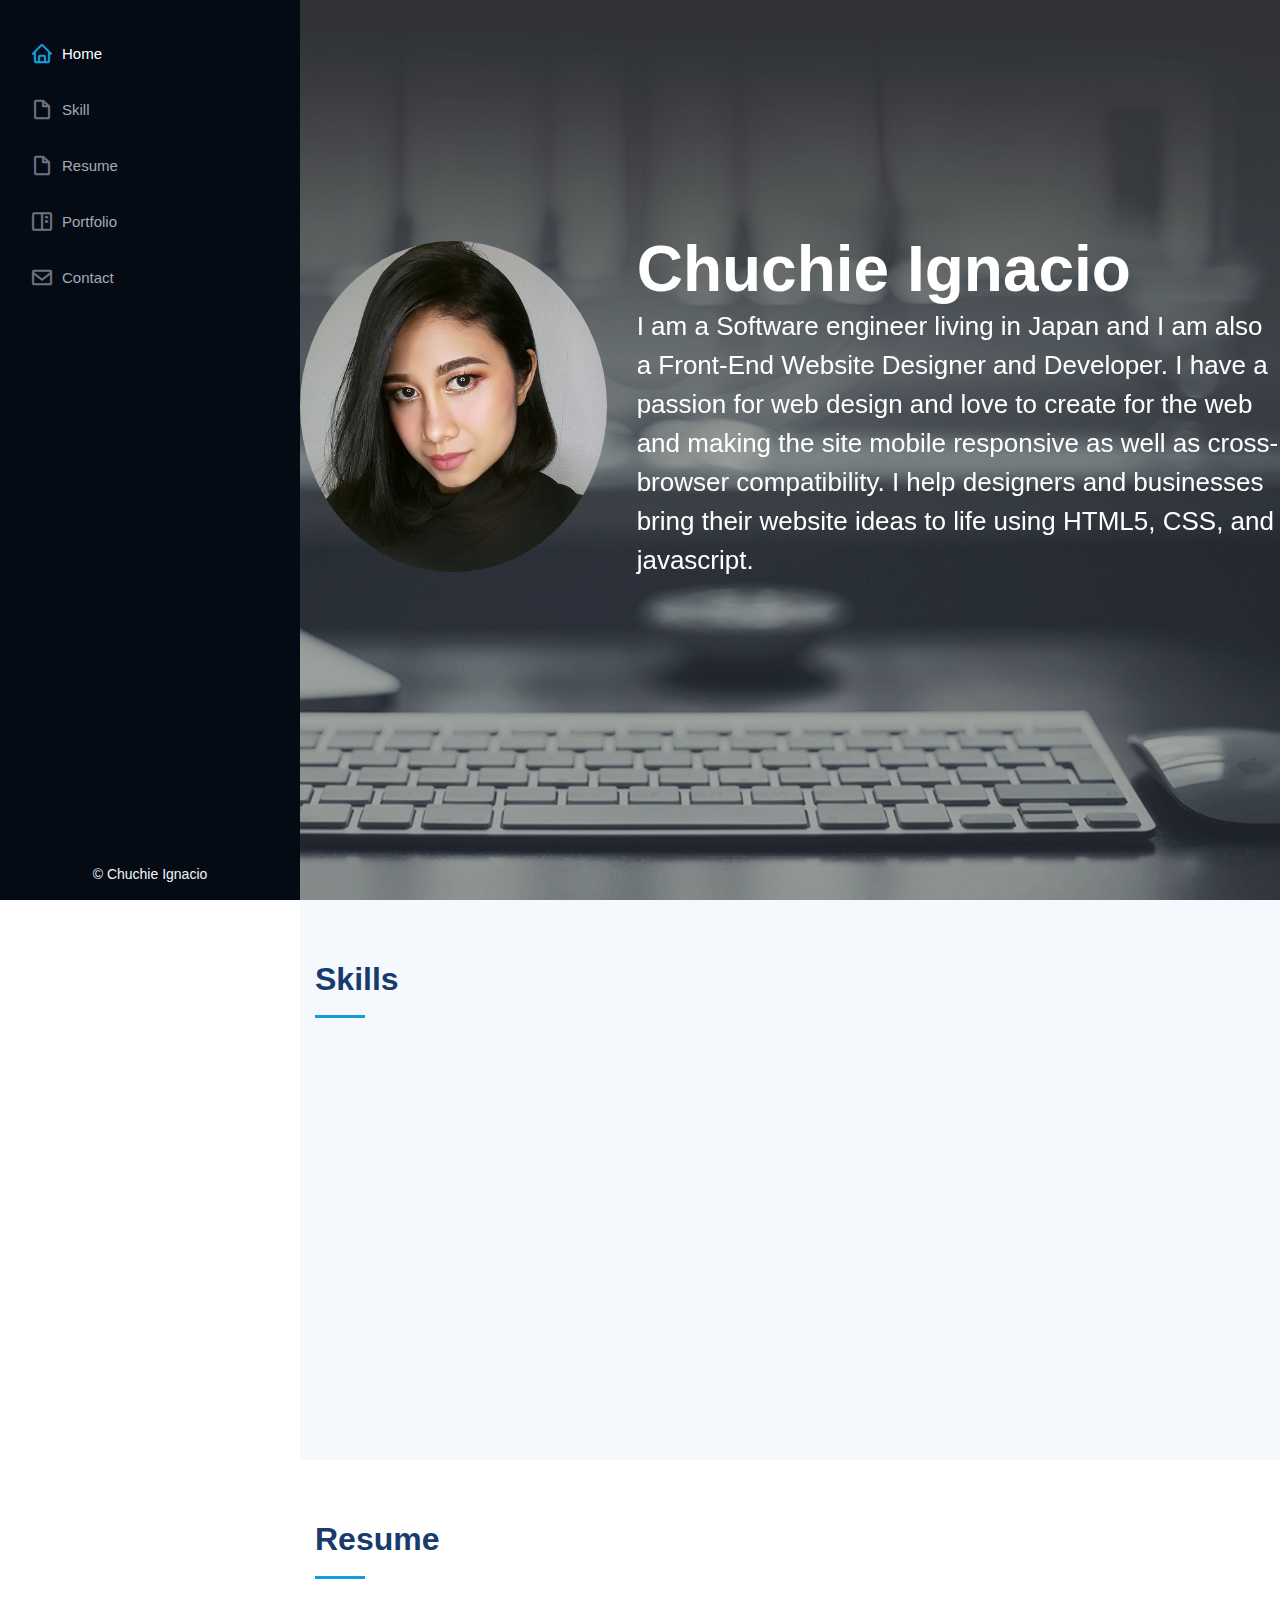
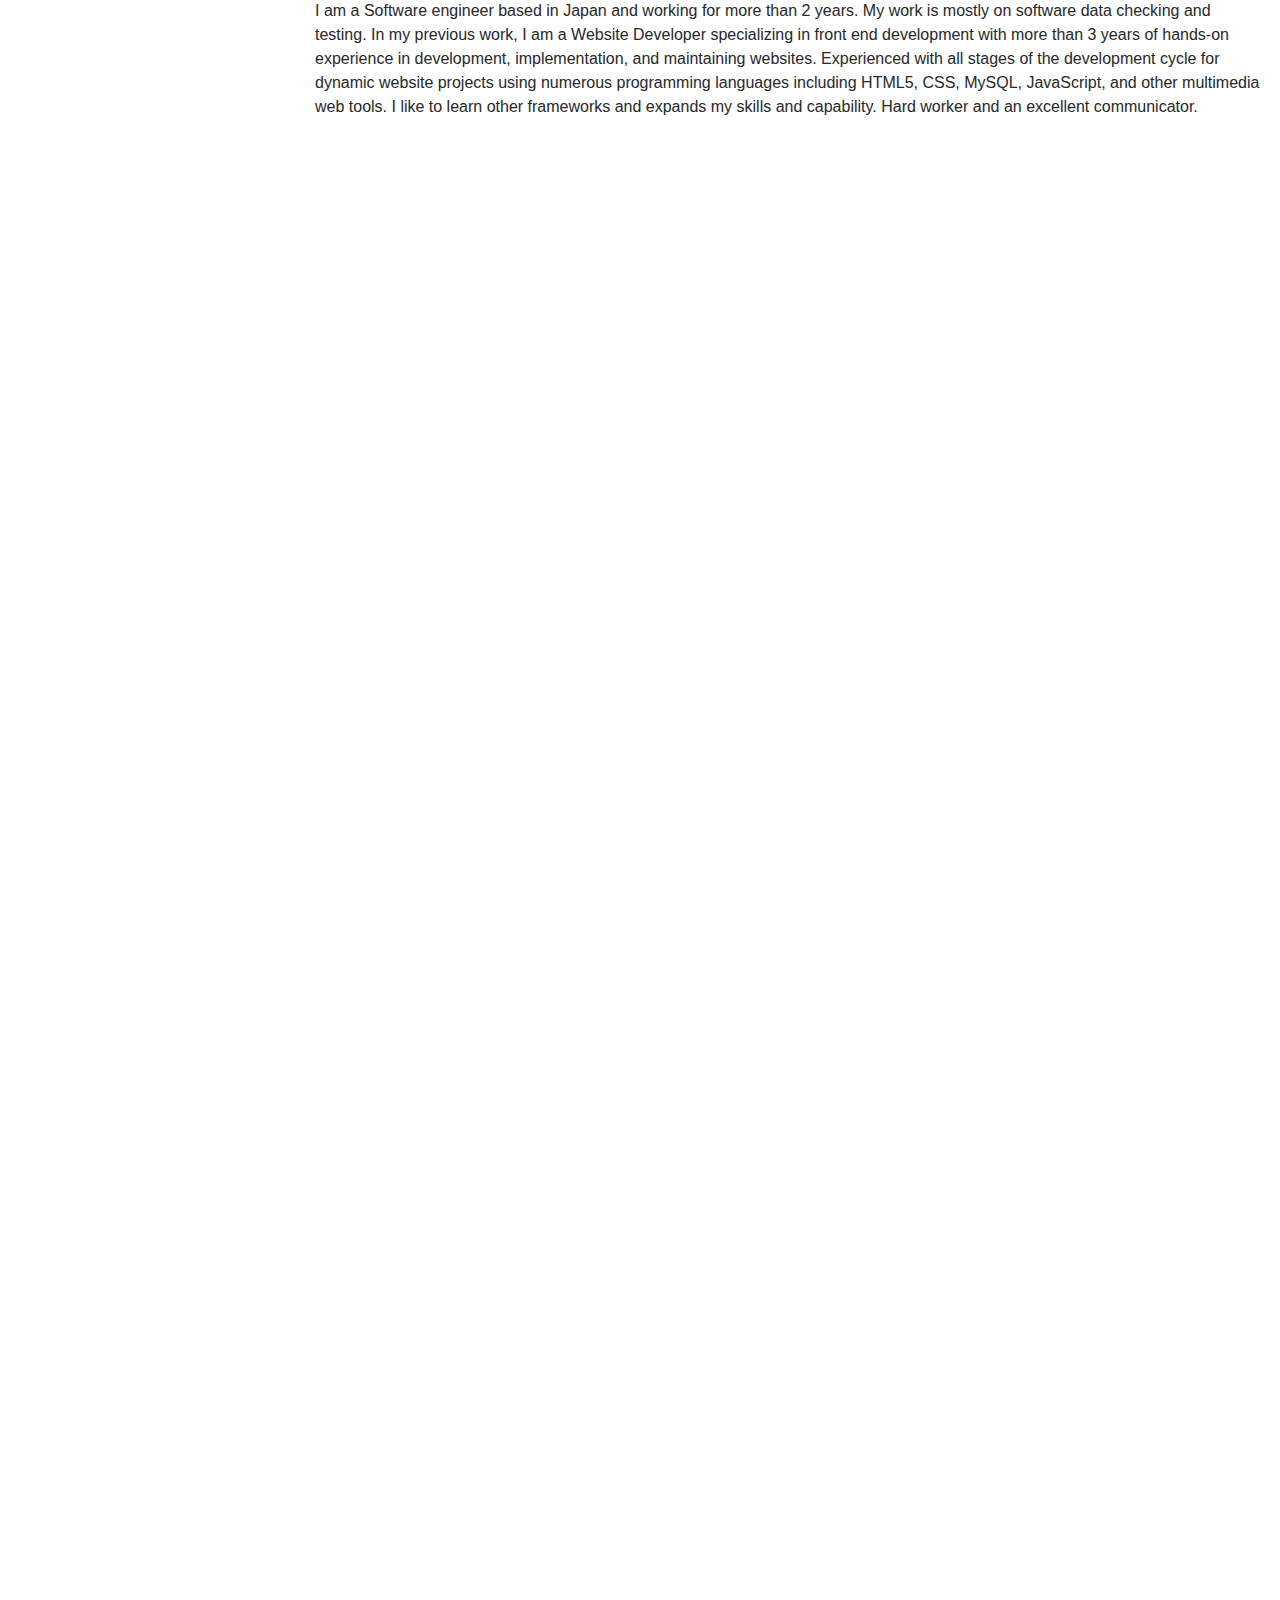
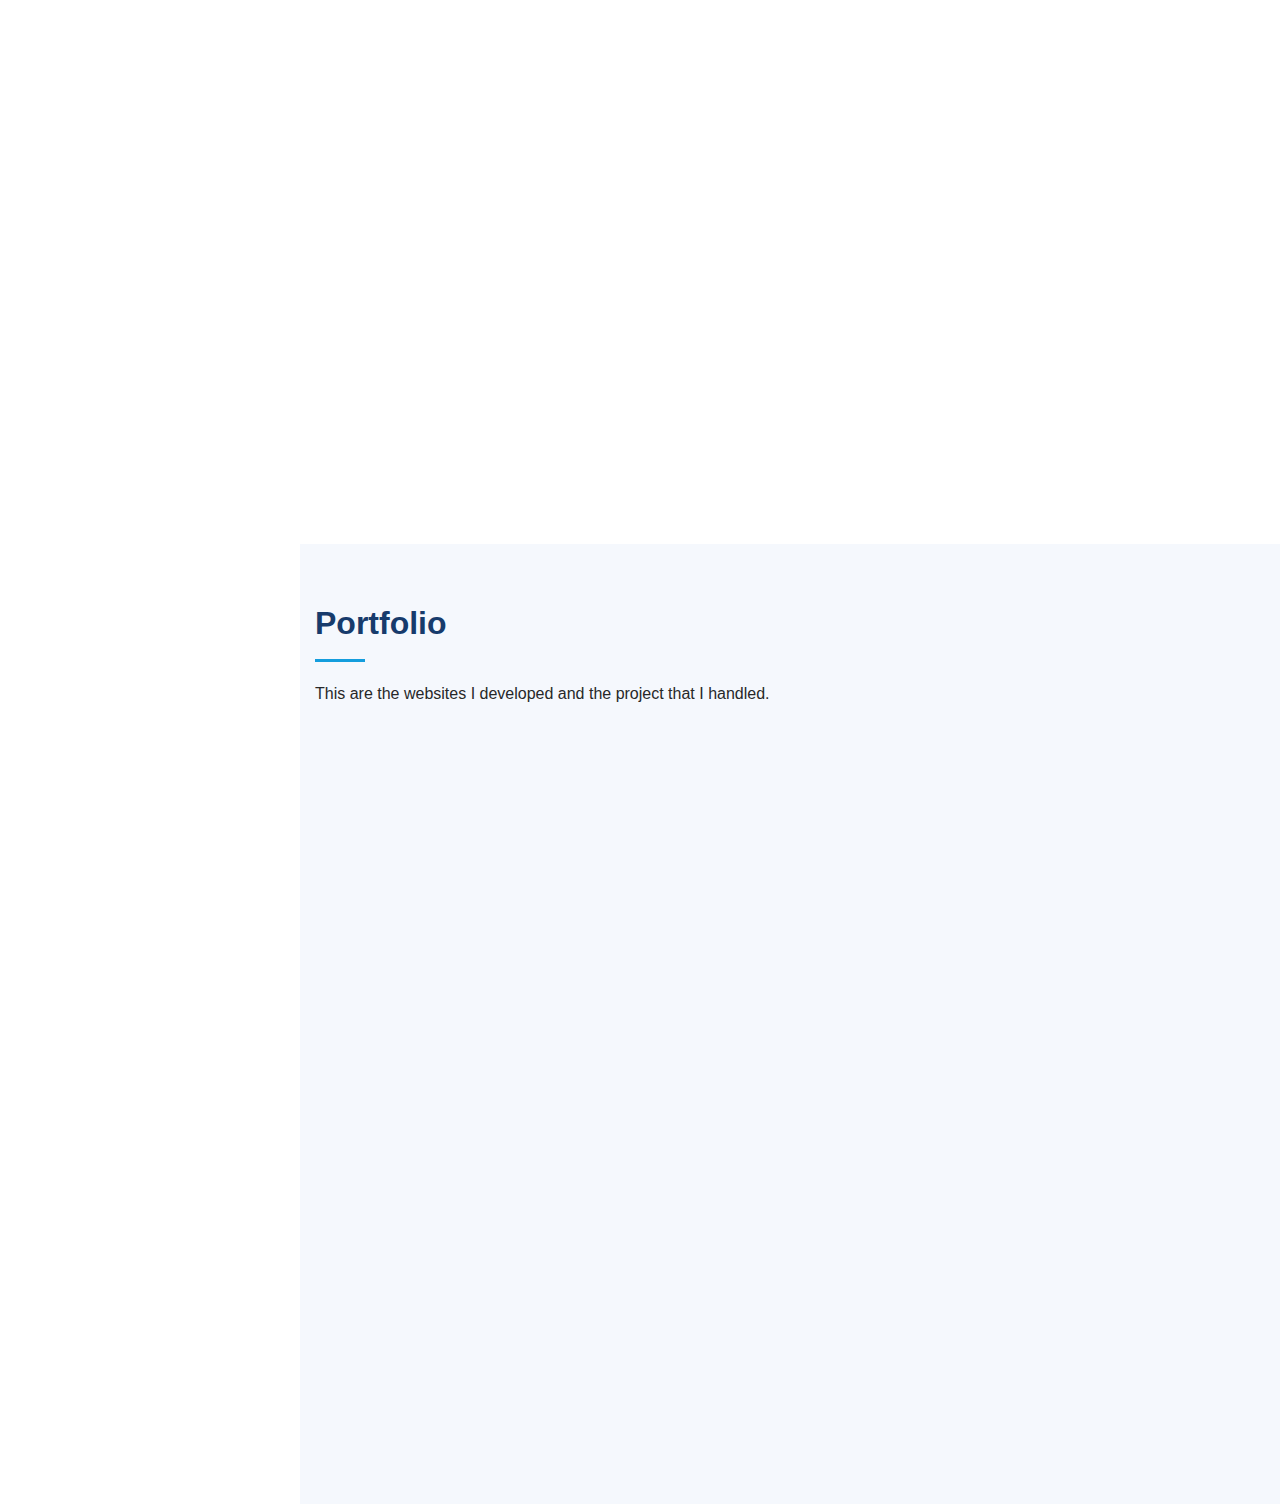
==== commit 2a10c966: "Update index.html" ====
--- a/index.html
+++ b/index.html
@@ -258,6 +258,106 @@
       </div>
     </section>
     <!--------------------- Resume END----------------------------------->
+    
+   <!--------------------- Portfolio Start----------------------------------->
+    
+    <section id="portfolio" class="portfolio section-bg">
+      <div class="container">
+
+        <div class="section-title">
+          <h2>Portfolio</h2>
+          <p>This are the websites I developed and the project that I handled.</p>
+        </div>
+
+        <div class="row" data-aos="fade-up">
+          <div class="col-lg-12 d-flex justify-content-center">
+            <ul id="portfolio-flters">
+              <li data-filter="*" class="filter-active">All</li>
+              <li data-filter=".filter-app">App</li>
+              <li data-filter=".filter-web">Web</li>
+              <li data-filter=".filter-icon">Icons</li>
+            </ul>
+          </div>
+        </div>
+
+        <div class="row portfolio-container" data-aos="fade-up" data-aos-delay="100">
+
+          <div class="col-lg-4 col-md-6 portfolio-item filter-web">
+            <a href="portfolio-details-in21.php" title="View More" >
+              <div class="portfolio-wrap">
+                <img src="files/img/portfolio/portfolio-1.png" class="img-fluid" alt="">
+              </div>
+            </a>
+          </div>
+
+          <div class="col-lg-4 col-md-6 portfolio-item filter-web">
+            <a href="portfolio-details-ooh.html" title="View More">
+              <div class="portfolio-wrap">
+                <img src="files/img/portfolio/portfolio-2.png" class="img-fluid" alt="">
+              </div>
+            </a>
+          </div>
+
+          <div class="col-lg-4 col-md-6 portfolio-item filter-web">
+            <a href="portfolio-details-web3.html" title="View More">
+              <div class="portfolio-wrap">
+                <img src="files/img/portfolio/portfolio-3.png" class="img-fluid" alt="">
+              </div>
+            </a>
+          </div>
+
+          <div class="col-lg-4 col-md-6 portfolio-item filter-web">
+            <a href="portfolio-details-web4.html" title="View More">
+              <div class="portfolio-wrap">
+                <img src="files/img/portfolio/portfolio-4.png" class="img-fluid" alt="">
+              </div>
+            </a>
+          </div>
+
+          <div class="col-lg-4 col-md-6 portfolio-item filter-web">
+            <a href="portfolio-details-web5.html" title="View More">
+              <div class="portfolio-wrap">
+                  <img src="files/img/portfolio/portfolio-5.jpg" class="img-fluid" alt="">
+              </div>
+            </a>
+          </div>
+
+          <div class="col-lg-4 col-md-6 portfolio-item filter-web">
+            <a href="portfolio-details-web6.html" title="View More">
+              <div class="portfolio-wrap">
+                <img src="files/img/portfolio/portfolio-6.jpg" class="img-fluid" alt="">
+              </div>
+            </a>
+          </div>
+
+          <div class="col-lg-4 col-md-6 portfolio-item filter-app">
+            <a href="portfolio-details-app1.html" title="View More">
+                <div class="portfolio-wrap">
+                  <img src="files/img/portfolio/portfolio-7.jpg" class="img-fluid" alt="">
+                </div>
+            </a>
+          </div>
+
+           <div class="col-lg-4 col-md-6 portfolio-item filter-icon">
+              <a href="portfolio-details-icon.html" title="View More">
+                <div class="portfolio-wrap">
+                  <img src="files/img/portfolio/elearning.png" class="img-fluid" alt="">
+                </div>
+              </a>
+          </div>
+
+          <div class="col-lg-4 col-md-6 portfolio-item filter-icon">
+            <a href="portfolio-layoutdesign.html" title="View More">
+                <div class="portfolio-wrap">
+                  <img src="files/img/portfolio/portfolio-8.png" class="img-fluid" alt="">
+                </div>
+            </a>
+          </div>
+        </div>
+      </div>
+    </section>
+   <!--------------------- Portfolio END----------------------------------->
+
       
       </main><!-- End #main -->
 
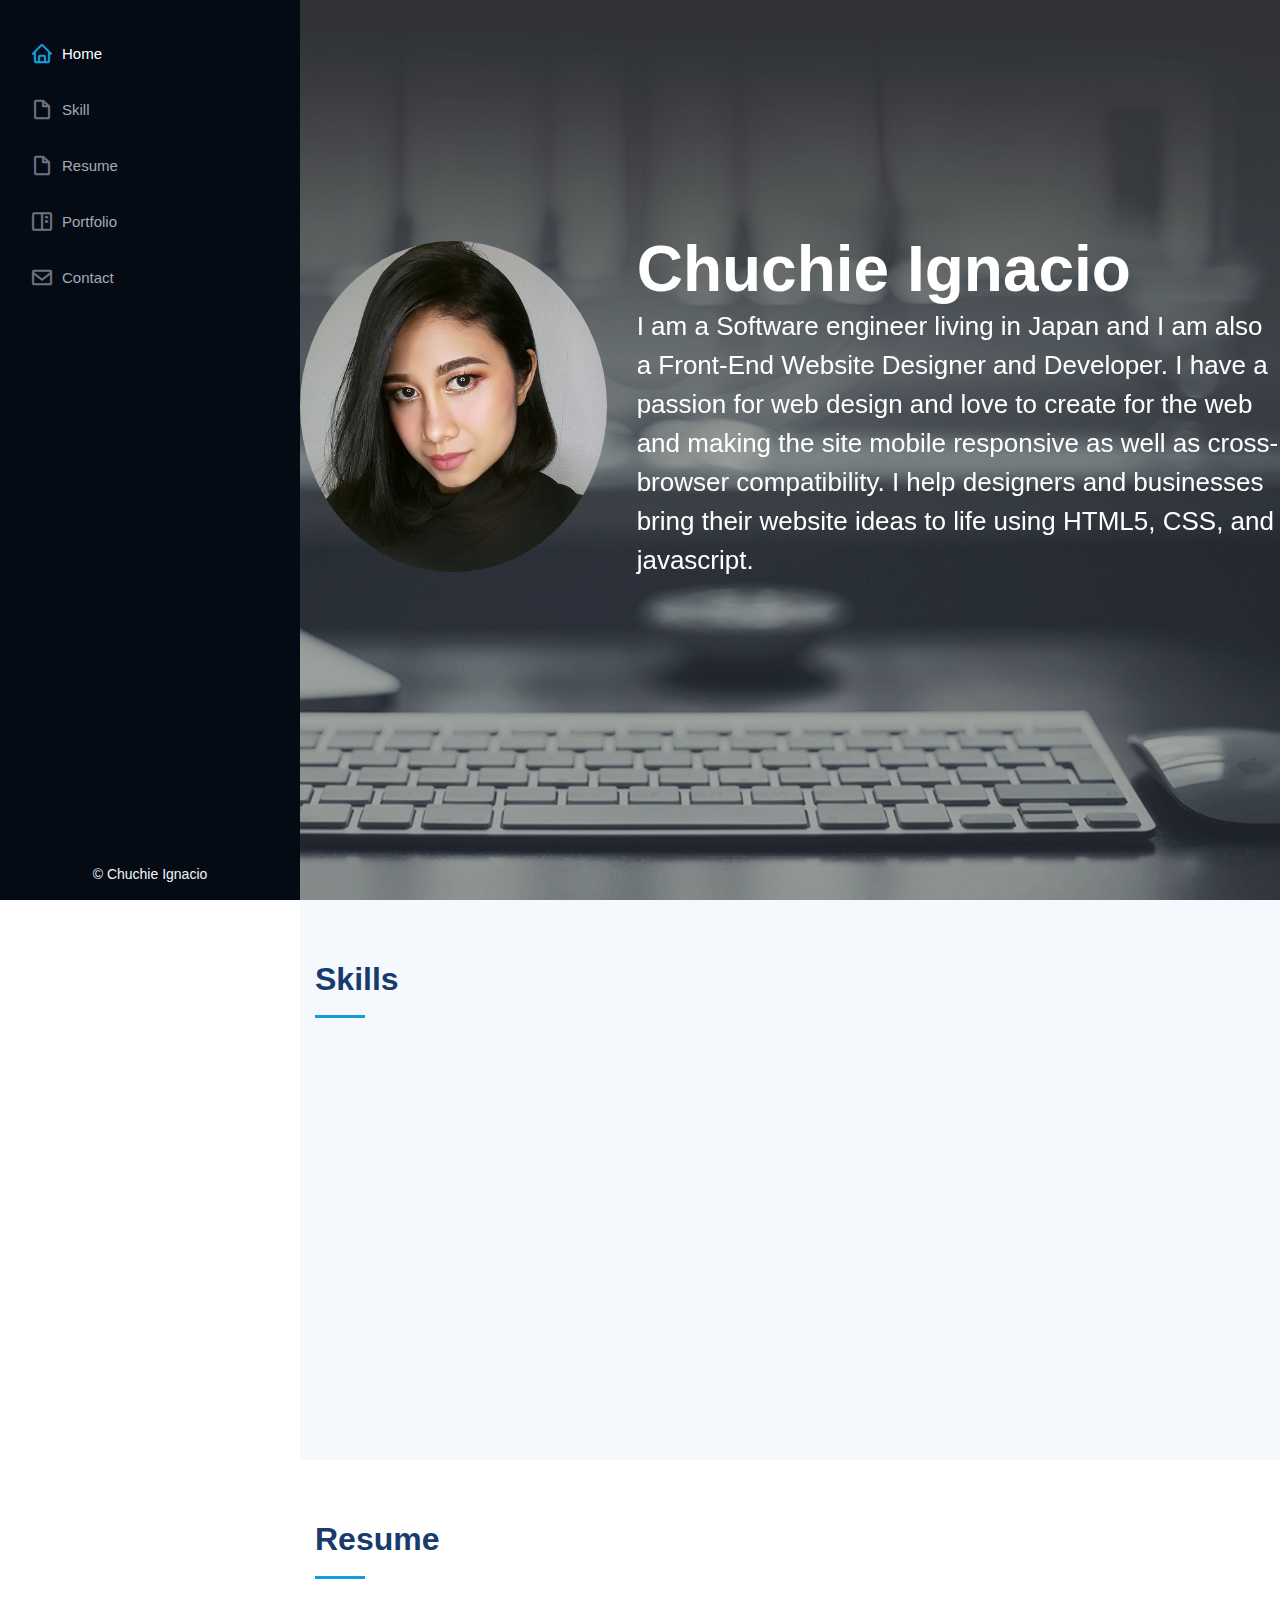
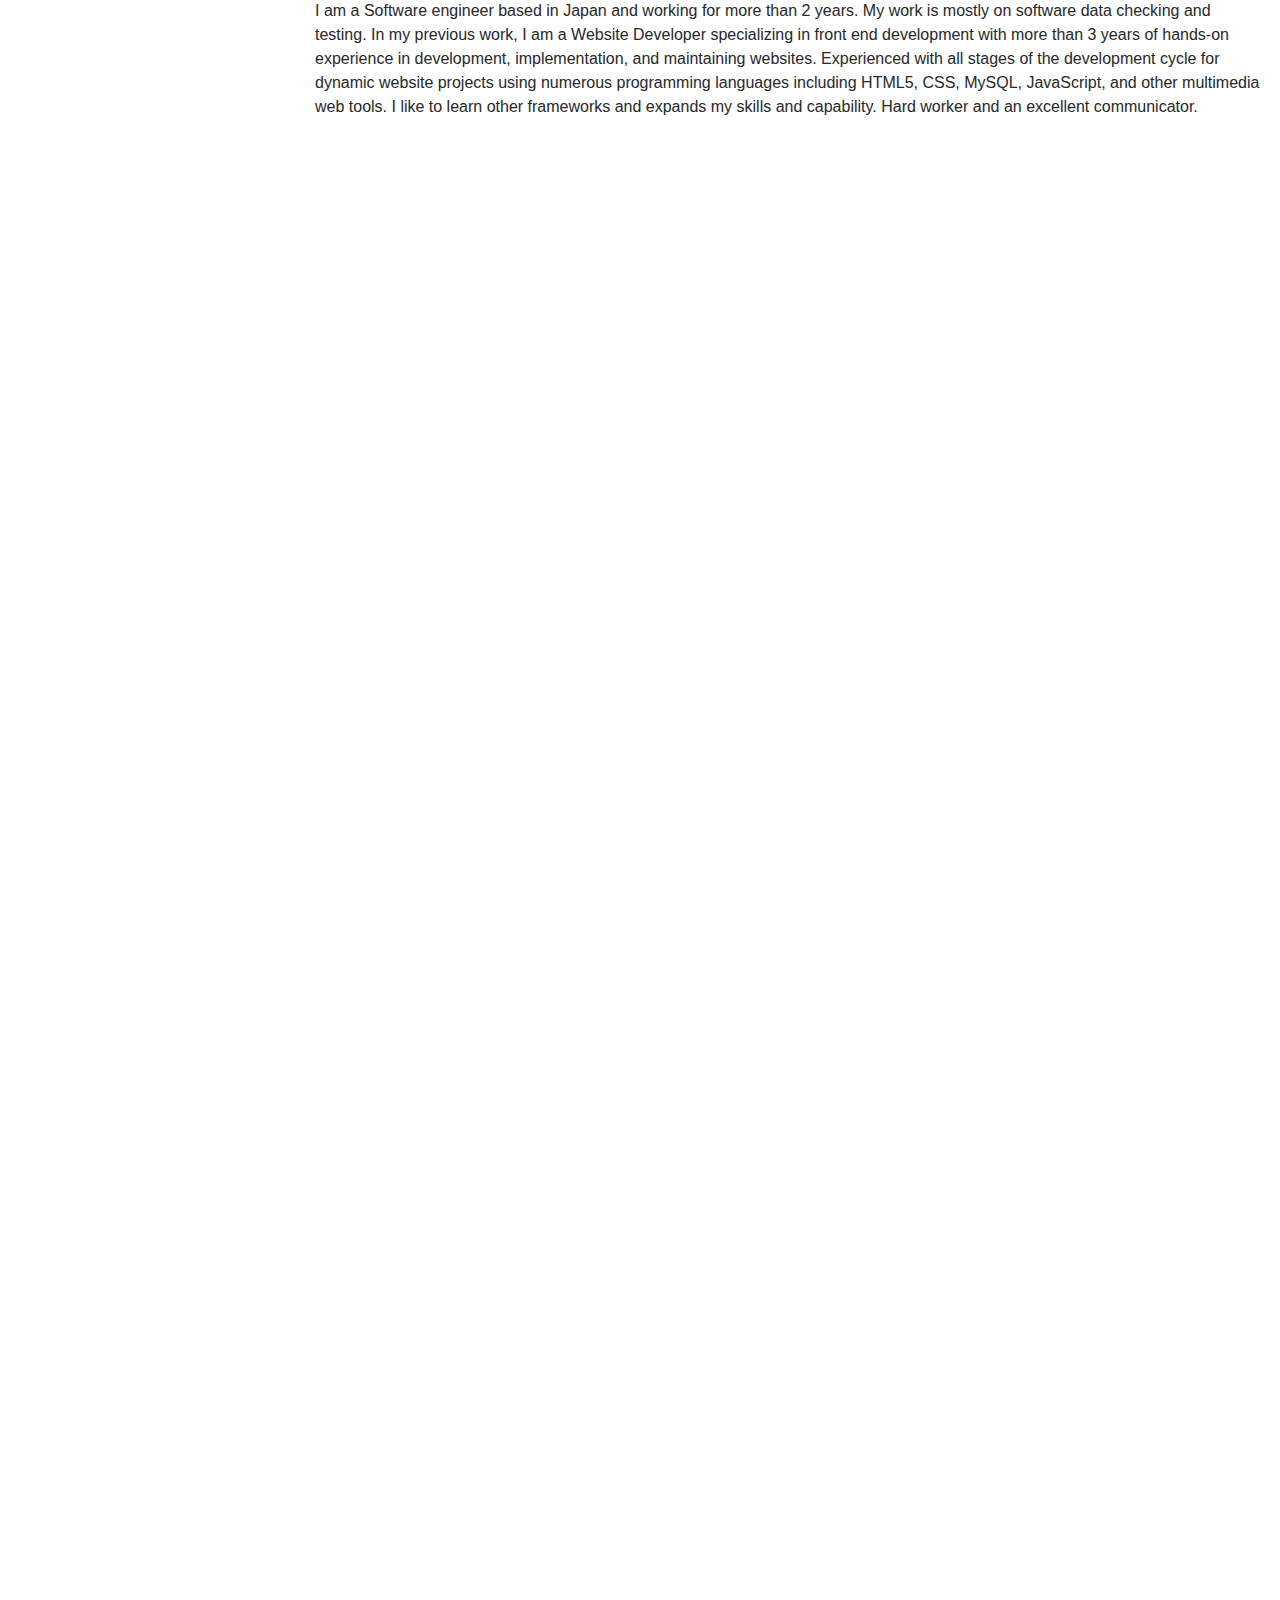
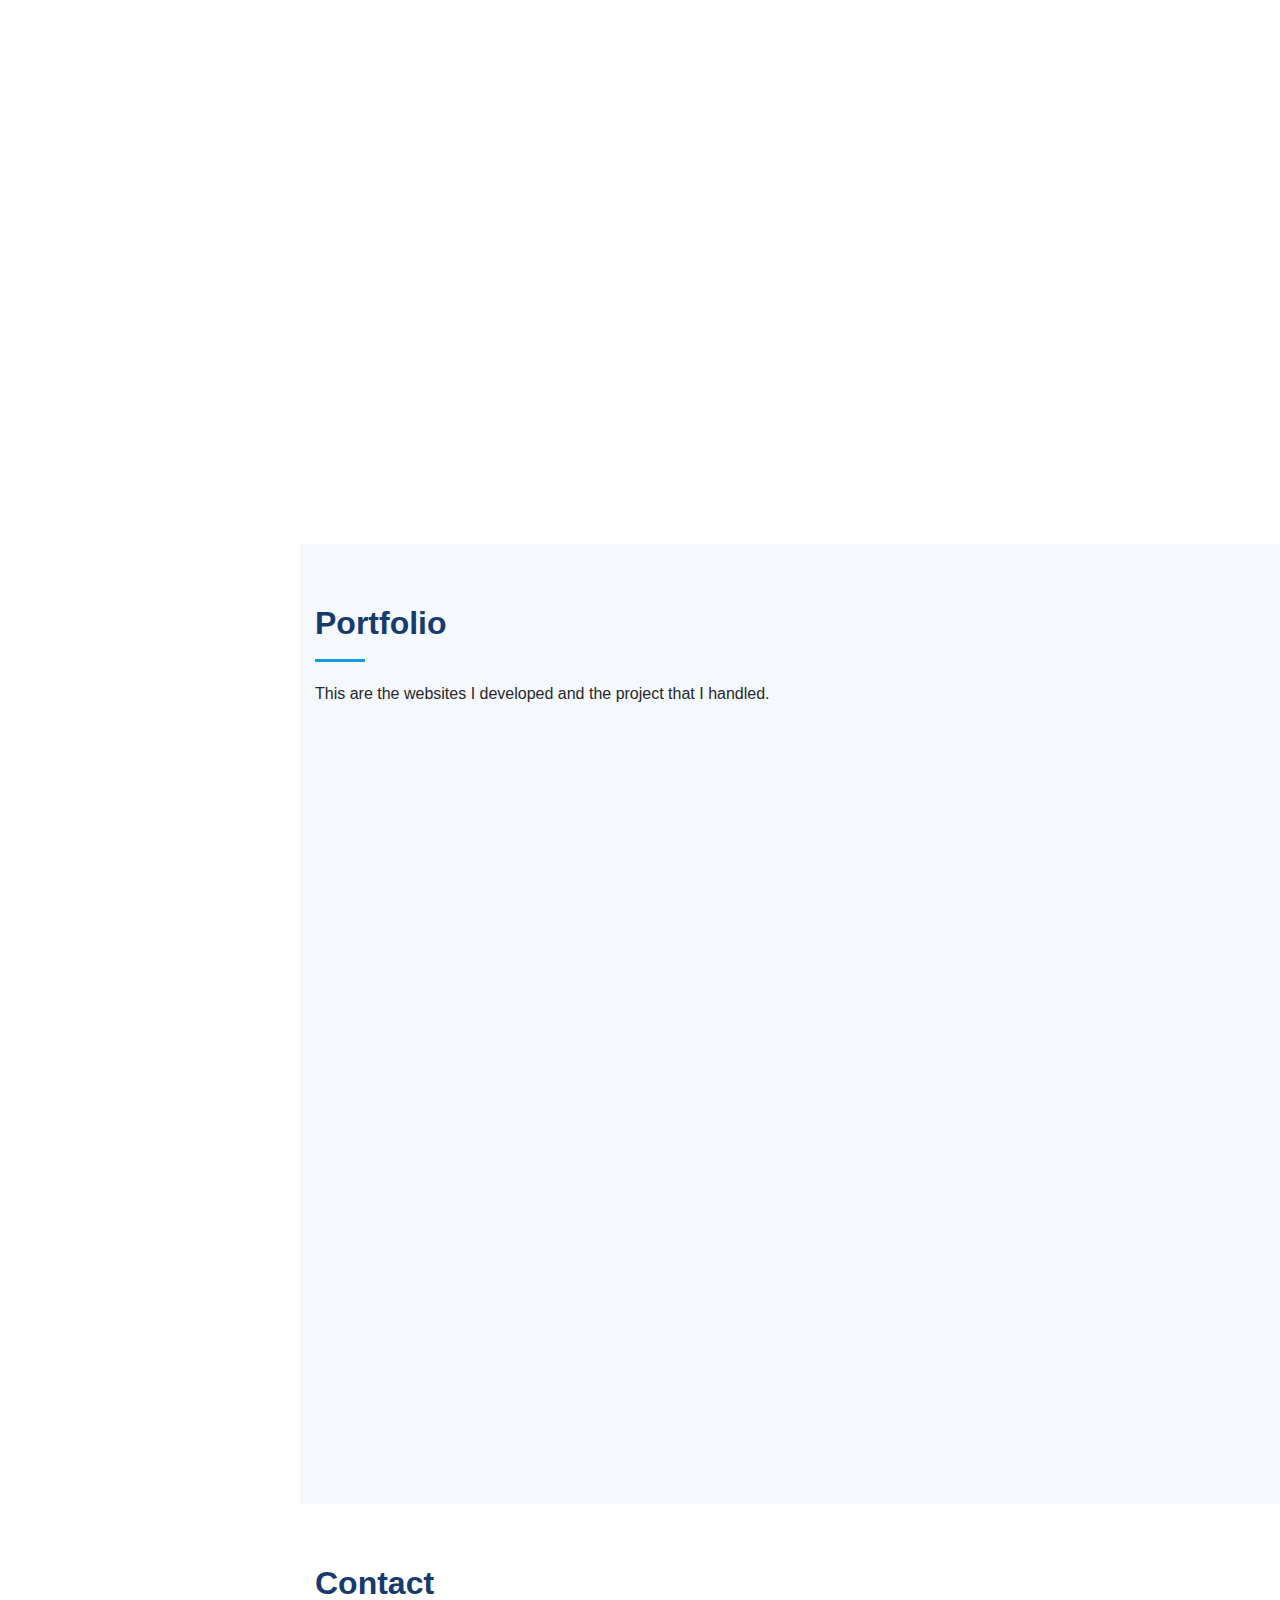
==== commit a1bf1609: "Update index.html" ====
--- a/index.html
+++ b/index.html
@@ -283,7 +283,7 @@
         <div class="row portfolio-container" data-aos="fade-up" data-aos-delay="100">
 
           <div class="col-lg-4 col-md-6 portfolio-item filter-web">
-            <a href="portfolio-details-in21.php" title="View More" >
+            <a href="portfolio-details-in21.html" title="View More" >
               <div class="portfolio-wrap">
                 <img src="files/img/portfolio/portfolio-1.png" class="img-fluid" alt="">
               </div>
@@ -357,7 +357,41 @@
       </div>
     </section>
    <!--------------------- Portfolio END----------------------------------->
-
+<section id="contact" class="contact">
+      <div class="container">
+
+        <div class="section-title">
+          <h2>Contact</h2>
+         
+        </div>
+
+        <div class="row" data-aos="fade-in">
+
+          <div class="col-lg-8 d-flex align-items-stretch">
+            <div class="info">
+              <div class="address">
+                <i class="icofont-google-map"></i>
+                <h4>Location:</h4>
+                <p>Ibaraki Mito, Japan</p>
+              </div>
+
+              <div class="email">
+                <i class="icofont-envelope"></i>
+                <h4>Email:</h4>
+                <p>chuchie_ignacio@yahoo.com</p>
+              </div>
+
+              <div class="phone">
+                <i class="icofont-phone"></i>
+                <h4>Call:</h4>
+                <p>(+80) 070-3141-3921</p>
+              </div>
+            </div>
+          </div>
+        </div>
+      </div>
+    </section>
+    <!--------------------- Contact END----------------------------------->
       
       </main><!-- End #main -->
 
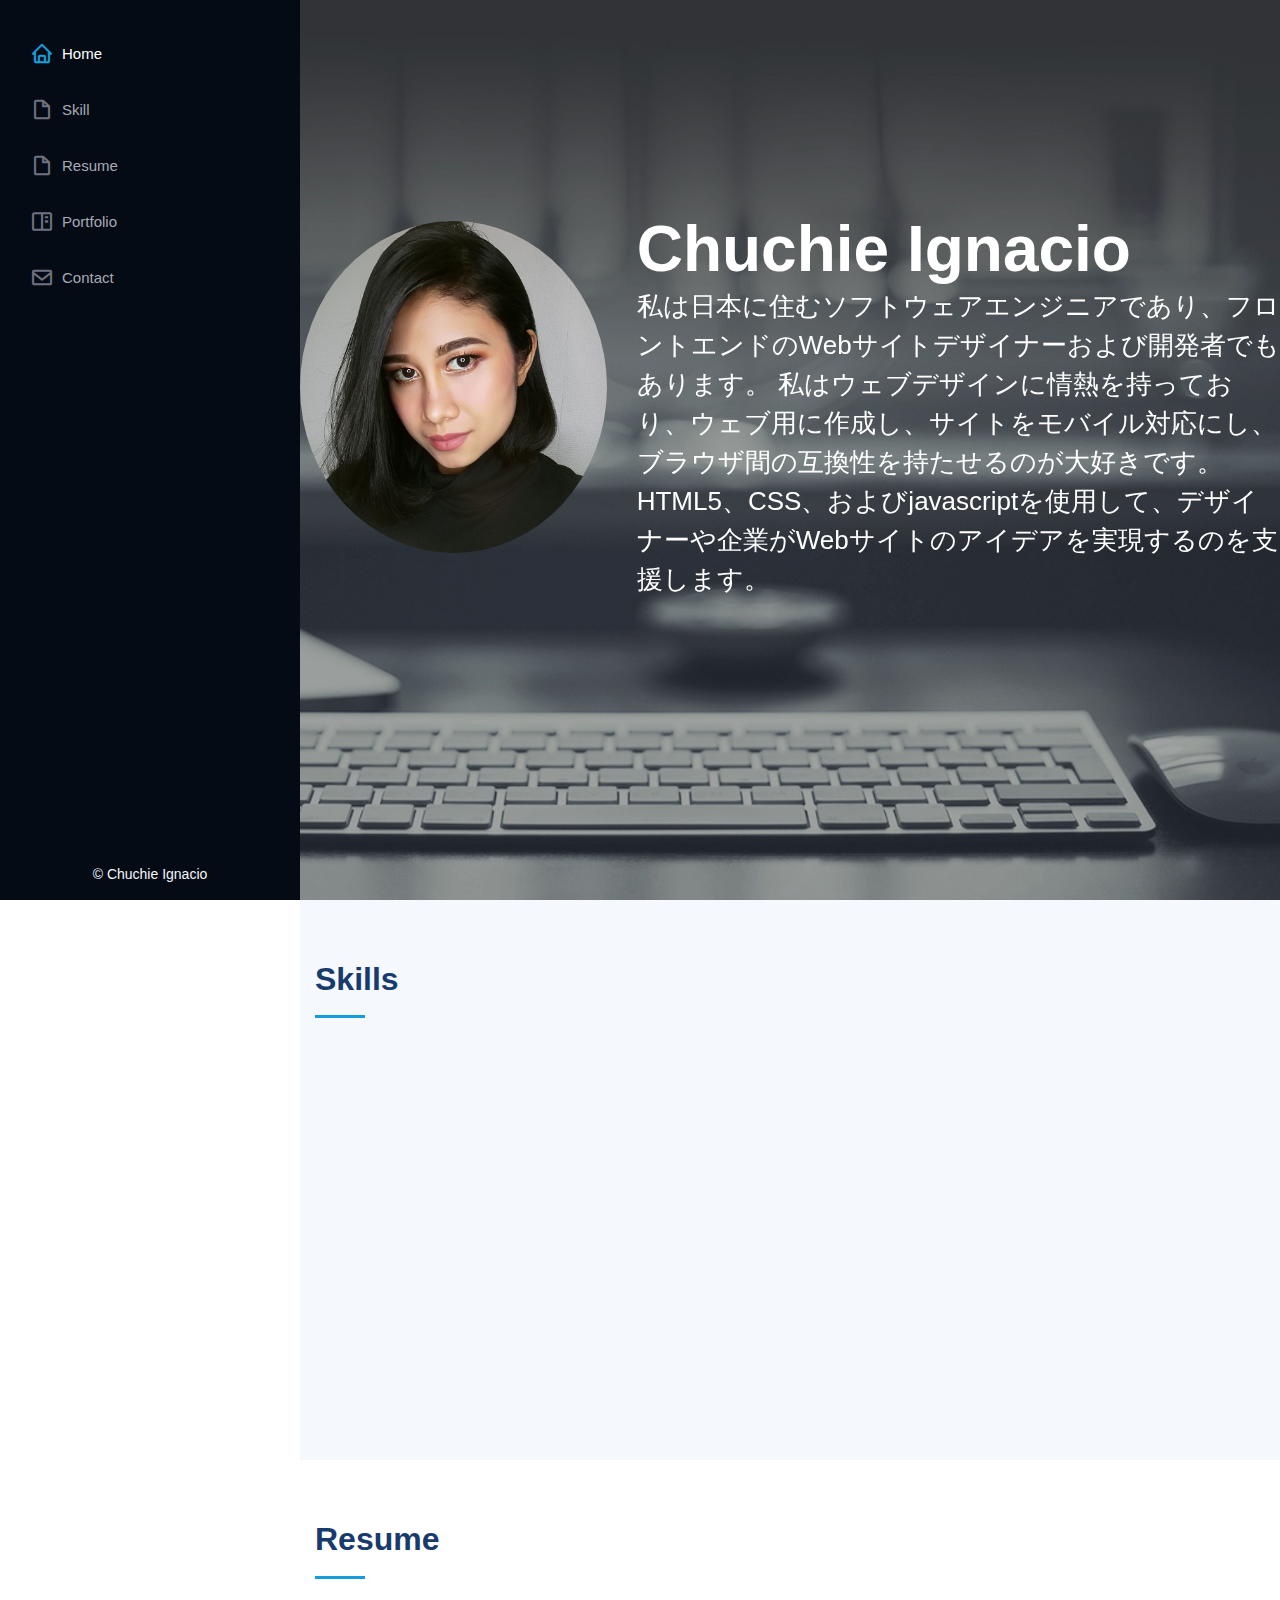
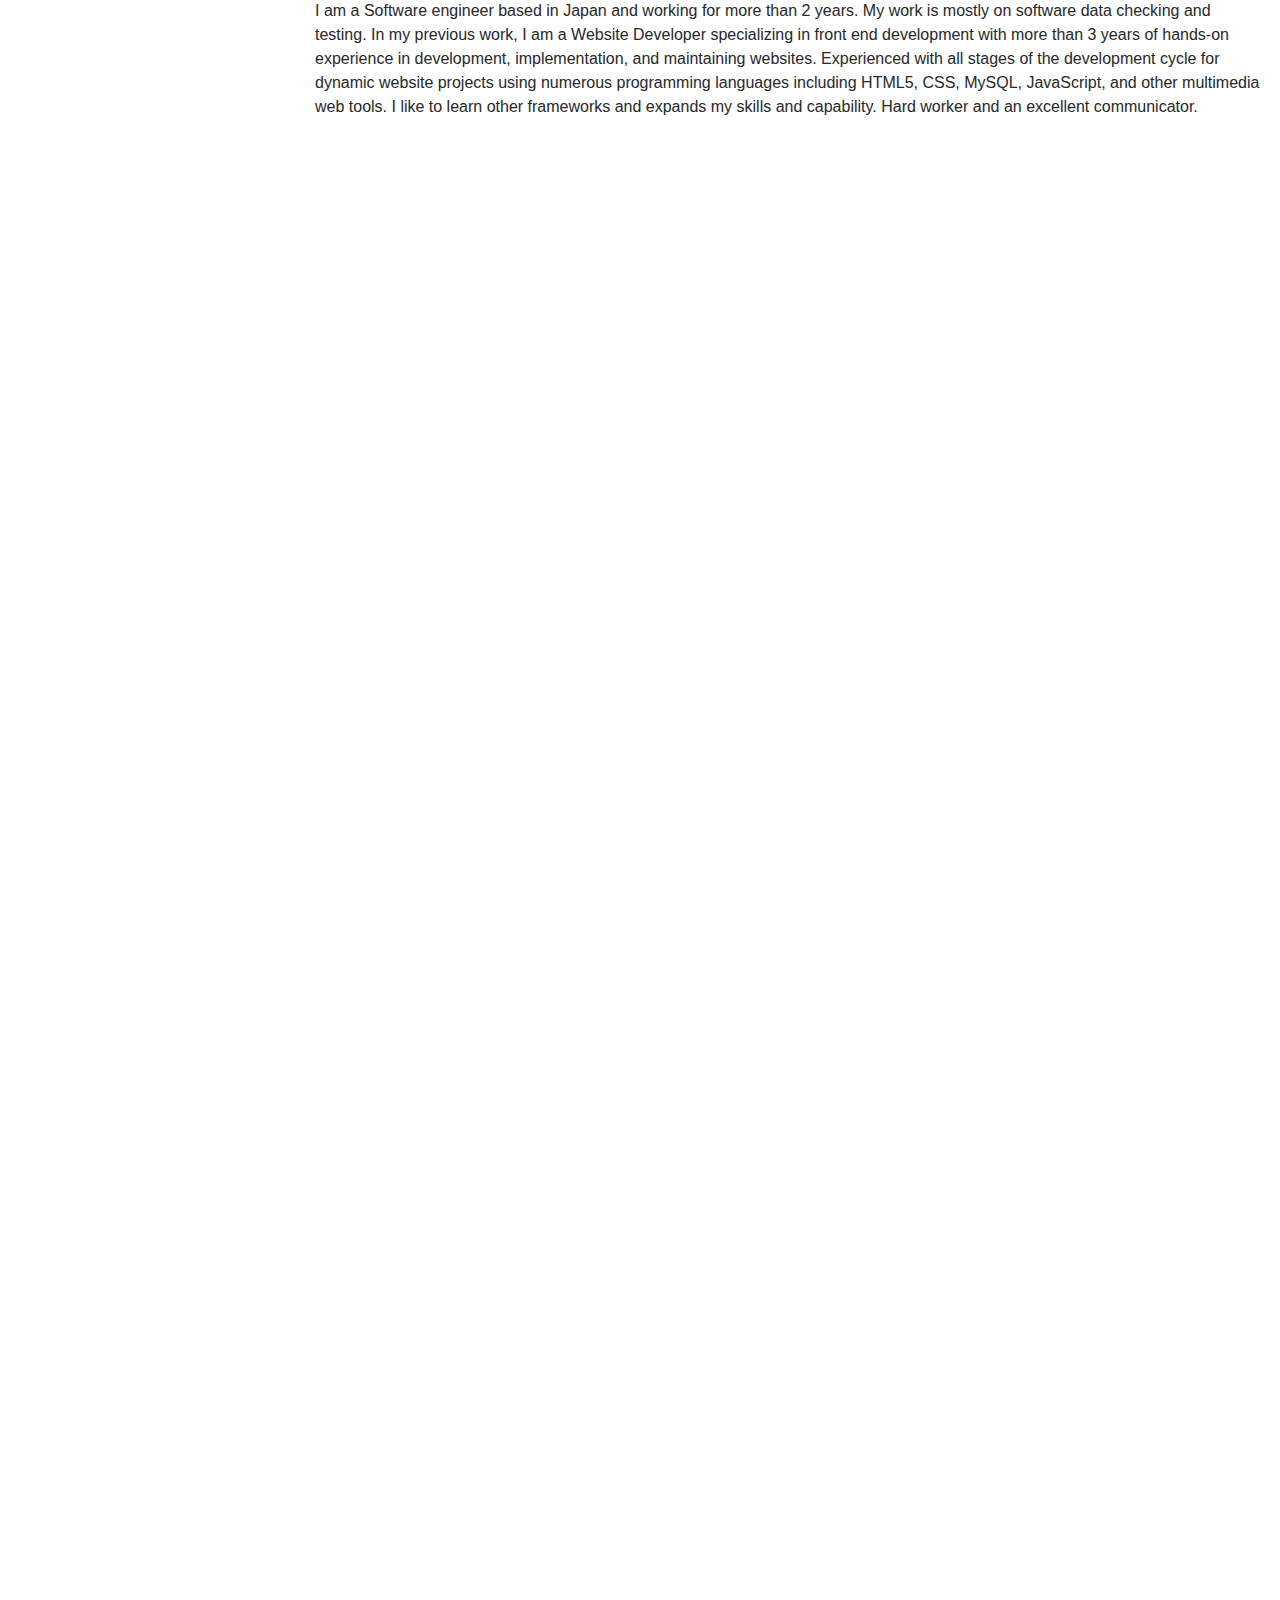
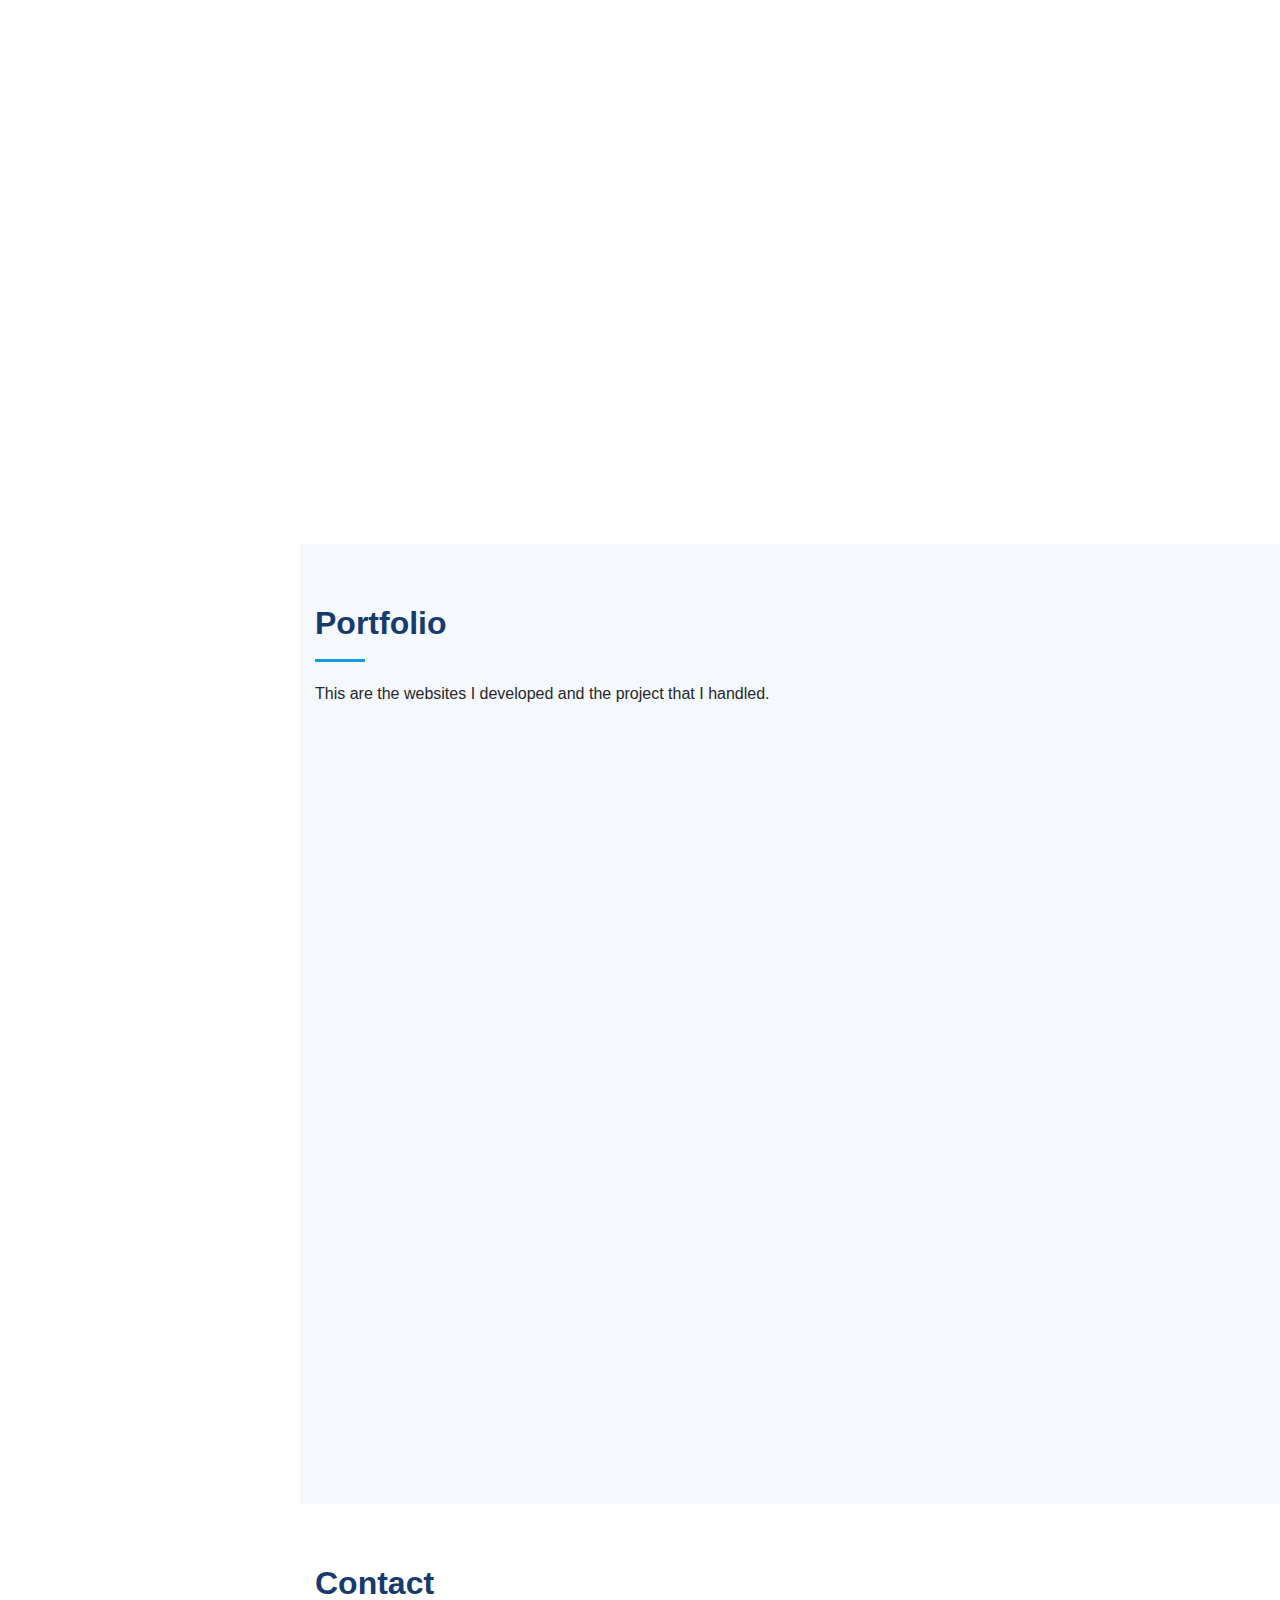
==== commit c0907405: "Update index.html" ====
--- a/index.html
+++ b/index.html
@@ -62,7 +62,11 @@
           </div>
           <div class="col-lg-8 pt-4 pt-lg-0 content" data-aos="fade-left">
           <h1>Chuchie Ignacio</h1>
-        <p>I am a Software engineer living in Japan and I am also a Front-End Website Designer and Developer. I have a passion for web design and love to create for the web and making the site mobile responsive as well as cross-browser compatibility.  I help designers and businesses bring their website ideas to life using HTML5, CSS, and javascript.</p>
+        <p> 
+            私は日本に住むソフトウェアエンジニアであり、フロントエンドのWebサイトデザイナーおよび開発者でもあります。 
+            私はウェブデザインに情熱を持っており、ウェブ用に作成し、サイトをモバイル対応にし、ブラウザ間の互換性を持たせるのが大好きです。 
+            HTML5、CSS、およびjavascriptを使用して、デザイナーや企業がWebサイトのアイデアを実現するのを支援します。
+        </p>
         </div>
         </div>
     </div>
@@ -80,14 +84,14 @@
 
           <div class="col-sm" data-aos="fade-up">
             <div class="progress">
-              <h4>PROGRAMMING LANGUAGES</h4>
+              <h4>プログラミング言語</h4>
               <span class="skill">HTML5 </span>
               <span class="skill">CSS </span>
               <span class="skill">JavaScript </span>
               <span class="skill">PHP </span>
             </div>
             <div class="progress">
-              <h4>SOFTWARE</h4>
+              <h4>ソフトウェア</h4>
               <span class="skill">Filezilla </span>
               <span class="skill">Photoshop </span>
               <span class="skill">Illustrator </span>
@@ -100,16 +104,16 @@
           <div class="col-sm" data-aos="fade-up" data-aos-delay="100">
 
             <div class="progress">
-              <h4>DATABASE</h4>
+              <h4>データベース</h4>
               <span class="skill">MySQL </span>
             </div>
             <div class="progress">
-              <h4>FRAMEWORK</h4>
+              <h4>フレームワーク</h4>
               <span class="skill">Bootsrap </span>
               <span class="skill">Joomla </span>
             </div>
             <div class="progress">
-              <h4>KNOWLEDGE IN</h4>
+              <h4>知識</h4>
               <span class="skill">Eclipse IDE </span>
               <span class="skill"> Android SQLite </span>
               <span class="skill">Java </span>
@@ -119,7 +123,7 @@
 
           <div class="col-sm" data-aos="fade-up" data-aos-delay="100">
             <div class="progress">
-            <h4>OTHERS</h4>
+            <h4>他の</h4>
             <span class="skill">User Interface Design </span>
             <span class="skill"> Website Development</span>
             <span class="skill">Responsive Web Design </span>
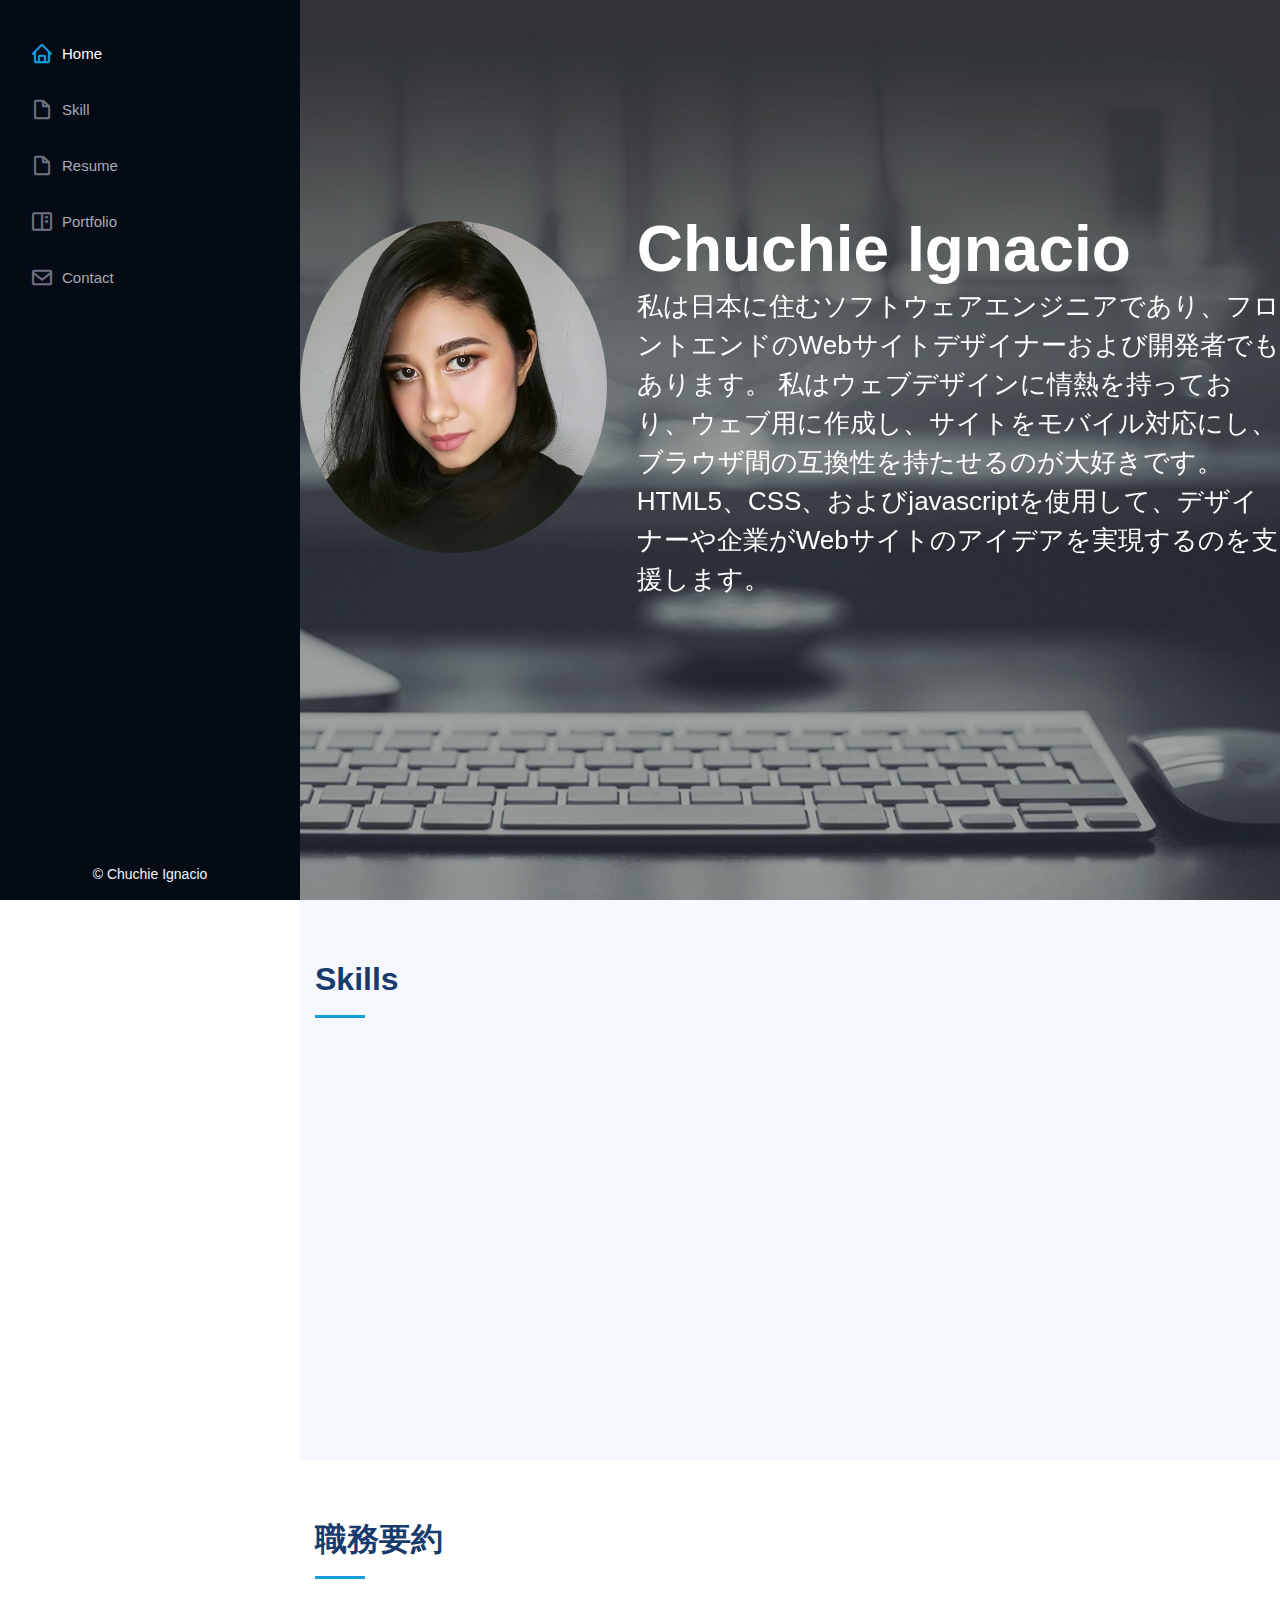
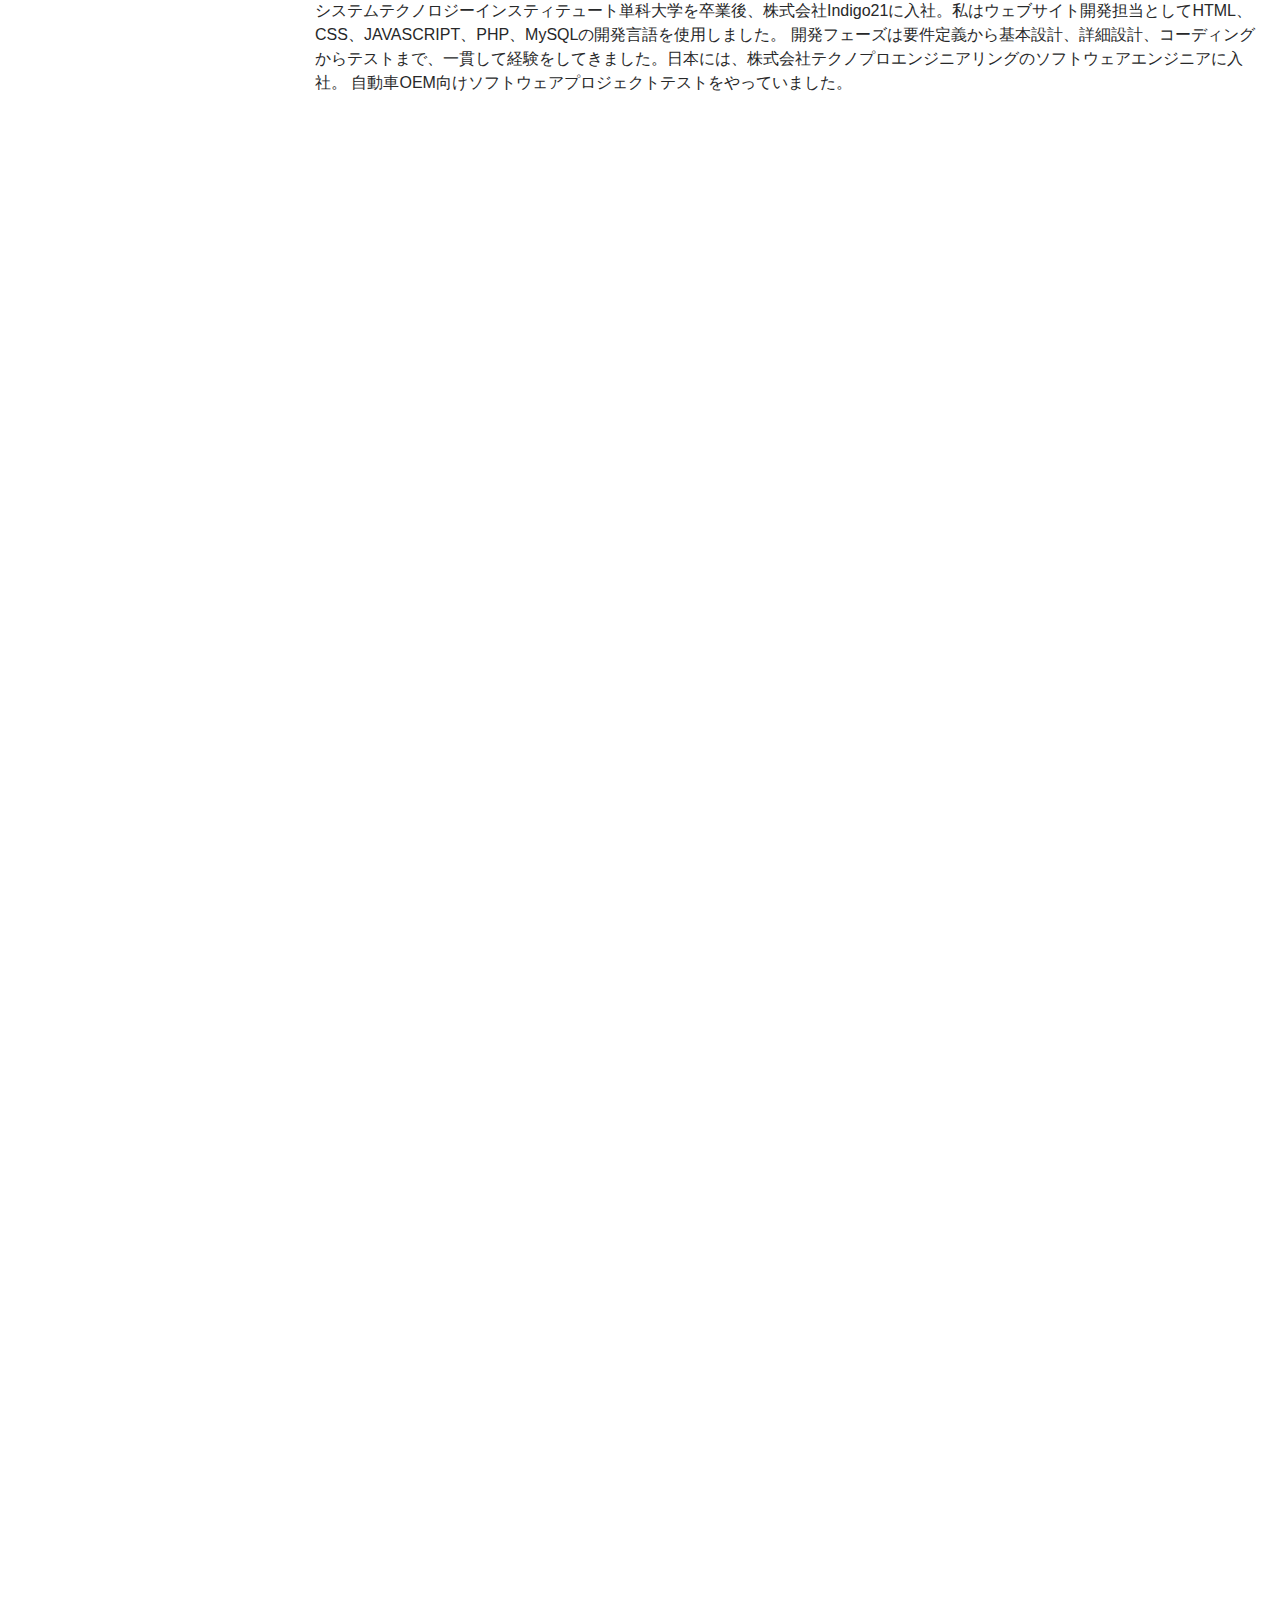
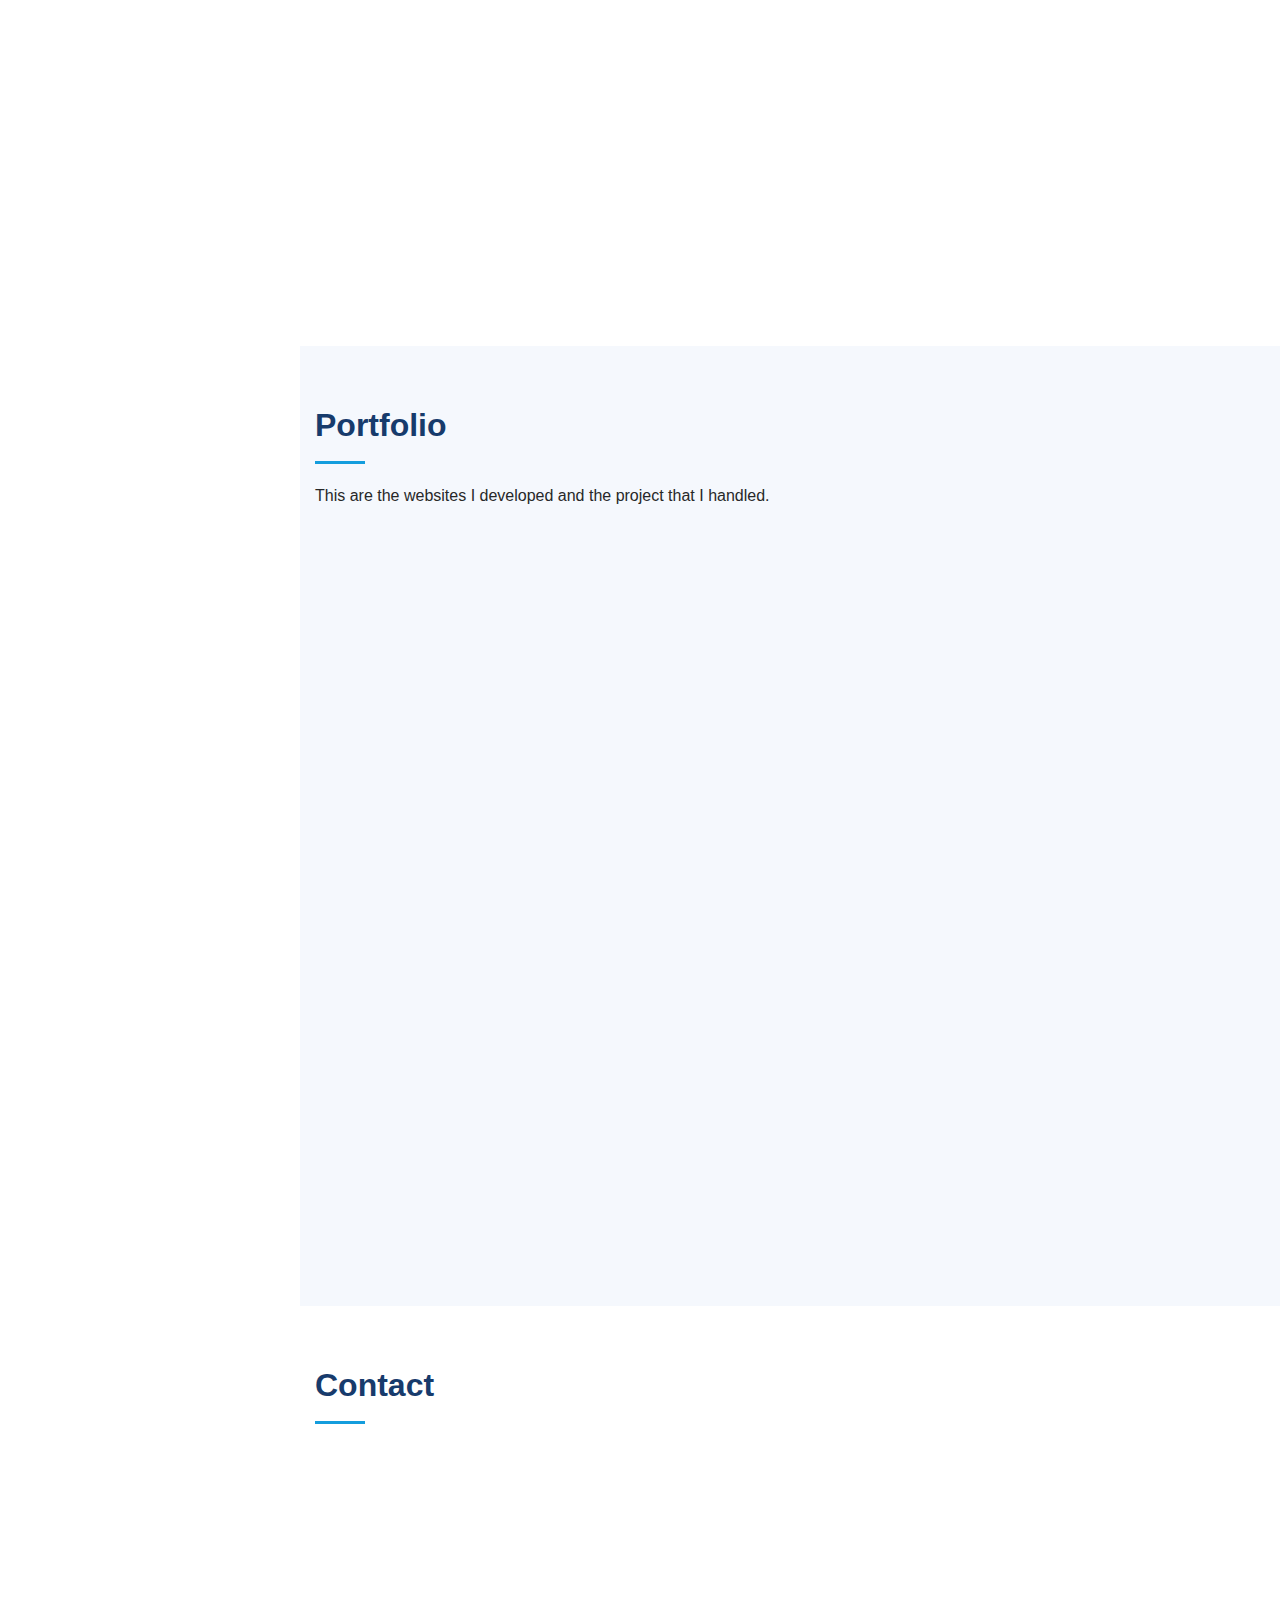
==== commit 121a1dad: "Update index.html" ====
--- a/index.html
+++ b/index.html
@@ -143,16 +143,19 @@
       <div class="container">
 
         <div class="section-title">
-          <h2>Resume</h2>
-          <p>I am a Software engineer based in Japan and working for more than 2 years. My work is mostly on software data checking and testing. 
-            In my previous work, I am a Website Developer specializing in front end development with more than 3 years of hands-on experience in development, implementation, and maintaining websites. Experienced with all stages of the development cycle for dynamic website projects using numerous programming languages including HTML5, CSS, MySQL, JavaScript, and other multimedia web tools. 
-            I like to learn other frameworks and expands my skills and capability. Hard worker and an excellent communicator.</p>
+          <h2>職務要約</h2>
+          <p>
+              システムテクノロジーインスティテュート単科大学を卒業後、株式会社Indigo21に入社。私はウェブサイト開発担当としてHTML、CSS、JAVASCRIPT、PHP、MySQLの開発言語を使用しました。
+              開発フェーズは要件定義から基本設計、詳細設計、コーディングからテストまで、一貫して経験をしてきました。日本には、株式会社テクノプロエンジニアリングのソフトウェアエンジニアに入社。
+              自動車OEM向けソフトウェアプロジェクトテストをやっていました。
+
+          </p>
        </div>
 
         <div class="row">
           <div class="col-lg-6" data-aos="fade-up">
 
-            <h3 class="resume-title">Education</h3>
+            <h3 class="resume-title">学歴 </h3>
             <div class="resume-item">
               <h4>Bachelor of Science in Information technology</h4>
               <h5>2012 - 2014</h5>
@@ -174,89 +177,82 @@
 
         <div class="row">
           <div class="col-lg-6" data-aos="fade-up">
-            <h3 class="resume-title">Professional Experience</h3>
+            <h3 class="resume-title">職歴</h3>
             <div class="resume-item">
               <h4>TechnoPro, Inc</h4>
-              <h4><em>SOFTWARE ENGINEER</em></h4>
+              <h4><em>ソフトウェアエンジニア</em></h4>
               <h5>2018 - Present</h5>
-              <p><em>Japan </em></p>
-              <b>Software Project for Auto Vehicle OEM</b>
-              <ul>
-                <li>Created Equipment Data for the system as well as checking, adding and correcting support.<br>
-                    <span>(Content: DTC(Diagnostic Trouble Code), Variants, Parameters, Active Tests, Utilities)</span>
+              <p><em>日本 </em></p>
+              <b>自動車OEM向けソフトウェアプロジェクト</b>
+              <ul>
+                <li>Javascriptを使用したユーティリティ通信機能コードテスト</li>
+                <li>システム内の準備データの精査とシート作成、サポートの確認、追加、修正<br>
+                    <span>（内容：DTC（診断トラブルコード）、バリアント、パラメーター、アクティブテスト、ユーティリティ）</span>
                 </li>
-                <li>Execute the macro tools to generate a checklist excel file. </li>
-                <li>Preparation of the communication data by using in-house tools.</li>
-                <li>Execute a test of the data displayed in DTC, Parameters, Active Test and utility from SDT-II in both English and Japanese settings.</li>
-                <li>Take and check log file to ensure it reads the correct communications</li>
-                <li>Evidence work of the test result for Desk Verification was performed.</li>
-              </ul>
-            </div>
-            <div class="resume-item">
-              <b>System Project for CCTV monitoring</b>
-              <ul>
-              <li>Design the background of the system as well as creating and designing the icons using Photoshop and Illustrator.</li>
+                <li>マクロを実行してチェックファイルを作成 </li>
+                <li>社内ツールによる通信データの作成</li>
+                <li>SDT-IIアプリケーションを使用して準備データの検証およびテスト</li>
+                <li>机上検証を通してエビデンスの取得作業を実行</li>
+              </ul>
+            </div>
+            <div class="resume-item">
+              <b>CCTVモニタリングのためのシステムプロジェクト</b>
+              <ul>
+              <li>PhotoshopとIllustratorを使用し、アイコンを作成および設計し、システムの背景を設計しました。</li>
               </ul>
             </div>
 
             <div class="resume-item">
               <h4>Indigo21</h4>
-              <h4><em>WEBSITE DEVELOPER</em></h4>
+              <h4><em>ウェブサイト開発者</em></h4>
               <h5>2014 - 2017</h5>
-              <p><em>Philippines </em></p>
-              <b>Front-End Website Development for BPO, IT Services, Car Insurance, Elearning Websites.</b>
-              <ul>
-                <li>Developed a website pages using HTML, CSS , JavaScript and Bootstrap.</li>
-                <li>Communicated directly with clients to establish project parameters and to ensure quality control and client satisfaction throughout the development phase.</li>
-                <li>Created a custom CSS grid using CSS media queries for the mobile responsiveness of the website.</li>
-                <li>Maintained client websites on an ongoing basis. </li>
-                <li>Created HTML email templates for e-mail marketing campaigns. </li>
-                <li>Run a test for the website design in multiple browsers to check the crossbrowser compatibility.</li>
-                <li>Test the website responsiveness on multiple mobile devices such as portrait and landscape screen.</li>
+              <p><em>フィリピン </em></p>
+              <b>BPO/ITサービス/自動車保険/eラーニング向けのWebサイト開発.</b>
+              <ul>
+                <li>HTML、CSS、Javascriptを使用し、顧客デザインから合計で25ページ分のモックアップサイトを開発</li>
+                <li>モバイル端末での応答性向上に向け、CSSメディアクエリを使用し、カスタムCSSグリッドを作成</li>
+                <li>eラーニング以外の各ウェブコンテンツの運用保守及び維持管理</li>
+                <li>メールでのキャンペーン広告用にHTMLでメールテンプレートを作成 </li>
+                <li>複数のブラウザー環境でウェブサイトの画面出力テストを実施し、各ブラウザーとの互換性を検証 </li>
+                <li>縦向きや横向き画面など、複数のモバイル端末下でWebサイトの応答性のテストを実行</li>
               </ul>
             </div>
 
           </div>
           <div class="col-lg-6" data-aos="fade-up" data-aos-delay="100">
-            <h3 class="resume-title">Professional Experience</h3>
-            <div class="resume-item">
-              <b>Back-End Development of the Website</b>
-              <ul>
-                <li>Used PHP and MySQL in the backend development of the web site.</li>
-                <li>Developed each display function of the user side screen(Login form, Registration form, live chat function plug-in, request callbackform function and Payment Function)</li>
-                <li>Added Google ReCaptcha to login and registration screens to avoid spamming.</li>
-                <li>Created functions to search, sort, filter, and display information from the database.</li>
-                <li>Encoding data into the database as well as importing and exporting.</li>
-                <li>Perform a live chat test to ensure that the sending and receiving is working properly in the Tawk.to dashboard panel.</li>
-                <li>Carry out quality assurance tests to discover errors and optimize usability of the website.</li>
-              </ul>
-            </div>
-            <div class="resume-item">
-              <b>Web Application Project (Hybrid App using PhoneGap)</b>
-              <ul>
-              <li>My task is the quality assurance of the application to make sure that it is working properly on any mobile devices.</li>
-                <li>Run a test for the menu, log-in and registration page.</li>
-                <li>Test the ordering transaction from the application.</li>
-                <li>Used a PhoneGap Build to create an Android APK for the application as well as setting up a google play developer account and uploading the APK to the google play.</li>
-                <li>Created a manual documentation of the step-by-step application publication and procedure</li>
-              </ul>
-            </div>
-            <div class="resume-item">
-              <b>Website Leaflet for BPO and Icon Design for e-learning Work</b>
-              <ul>
-              <li>Created an icon design for E-learning website using illustrator.</li>
-                <li>Created a leaflet design using photoshop for a BPO advertising campaign.</li>
-                <li>Created a theme design for a company event using both Illustrator and photoshop.</li>
-              </ul>
-            </div>
-            <div class="resume-item">
-              <b>Android App Development (Java)</b>
-              <ul>
-              <li>Used an Eclipse IDE tools environment to code the function for the application and use Android SQLite for display viewing.</li>
-                <li>Created a function for the camera of the app such as taking picture and displaying picture to the screen.</li>
-                <li>After 6 months I was moved to website development and creation.</li>
-              </ul>
-            </div>
+            <h3 class="resume-title">職歴</h3>
+            <div class="resume-item">
+              <b>自動車保険ウェブ画面及びシステム開発</b>
+              <ul>
+                <li>PHPとMySQLでサーバーサイドに新規機能の実装</li>
+                <li>ユーザー画面の各表示機能も開発 <br>
+                    <span>（ログイン表示、ライブチャット機能プラグイン、コールバックフォームのリクエスト機能）</span>
+                  </li>
+                <li>機能ごとにデバッグ作業を実行</li>
+                <li>データベースからの情報検索、ソート、フィルタリング、お呼び表示機能を作成</li>
+                <li>データベースの機能テストを実施し、Webサイトとデータベース間の操作がちゃんと機能するかを検証</li>
+              </ul>
+            </div>
+            <div class="resume-item">
+              <b>Phonegapを使用したハイブリッドモバイルアプリケーションテスト</b>
+              <ul>
+              <li>複数のAndroid端末下でアプリケーションの作動テストを実行</li>
+                <li>アプリケーションのモバイルデバイスでUIとUXが正常に動作するかを検証</li>
+                <li>メニュー、ログイン、登録ページのテストを実行</li>
+                <li>ユーザー側からアプリケーションからの注文時に取り行われるデータトランザクションをテスト</li>
+                <li>APKをGooglePlayにアップロードしてアプリをリリース</li>
+                <li>申請書の発行手続き用マニュアルを作成</li>
+              </ul>
+            </div>
+            <div class="resume-item">
+              <b>eラーニングサービス企業及びBPO企業向けのアイコン/ウェブリーフレットのグラフィックデザイン</b>
+              <ul>
+              <li>Illustratorを使用してeラーニング用のアイコンを作成</li>
+                <li>Photoshopを使用してリーフレットの作成</li>
+                <li>イラストレーターとフォトショップの両方を使用して、会社イベントのテーマを作成</li>
+              </ul>
+            </div>
+           
           </div>
 
       </div>
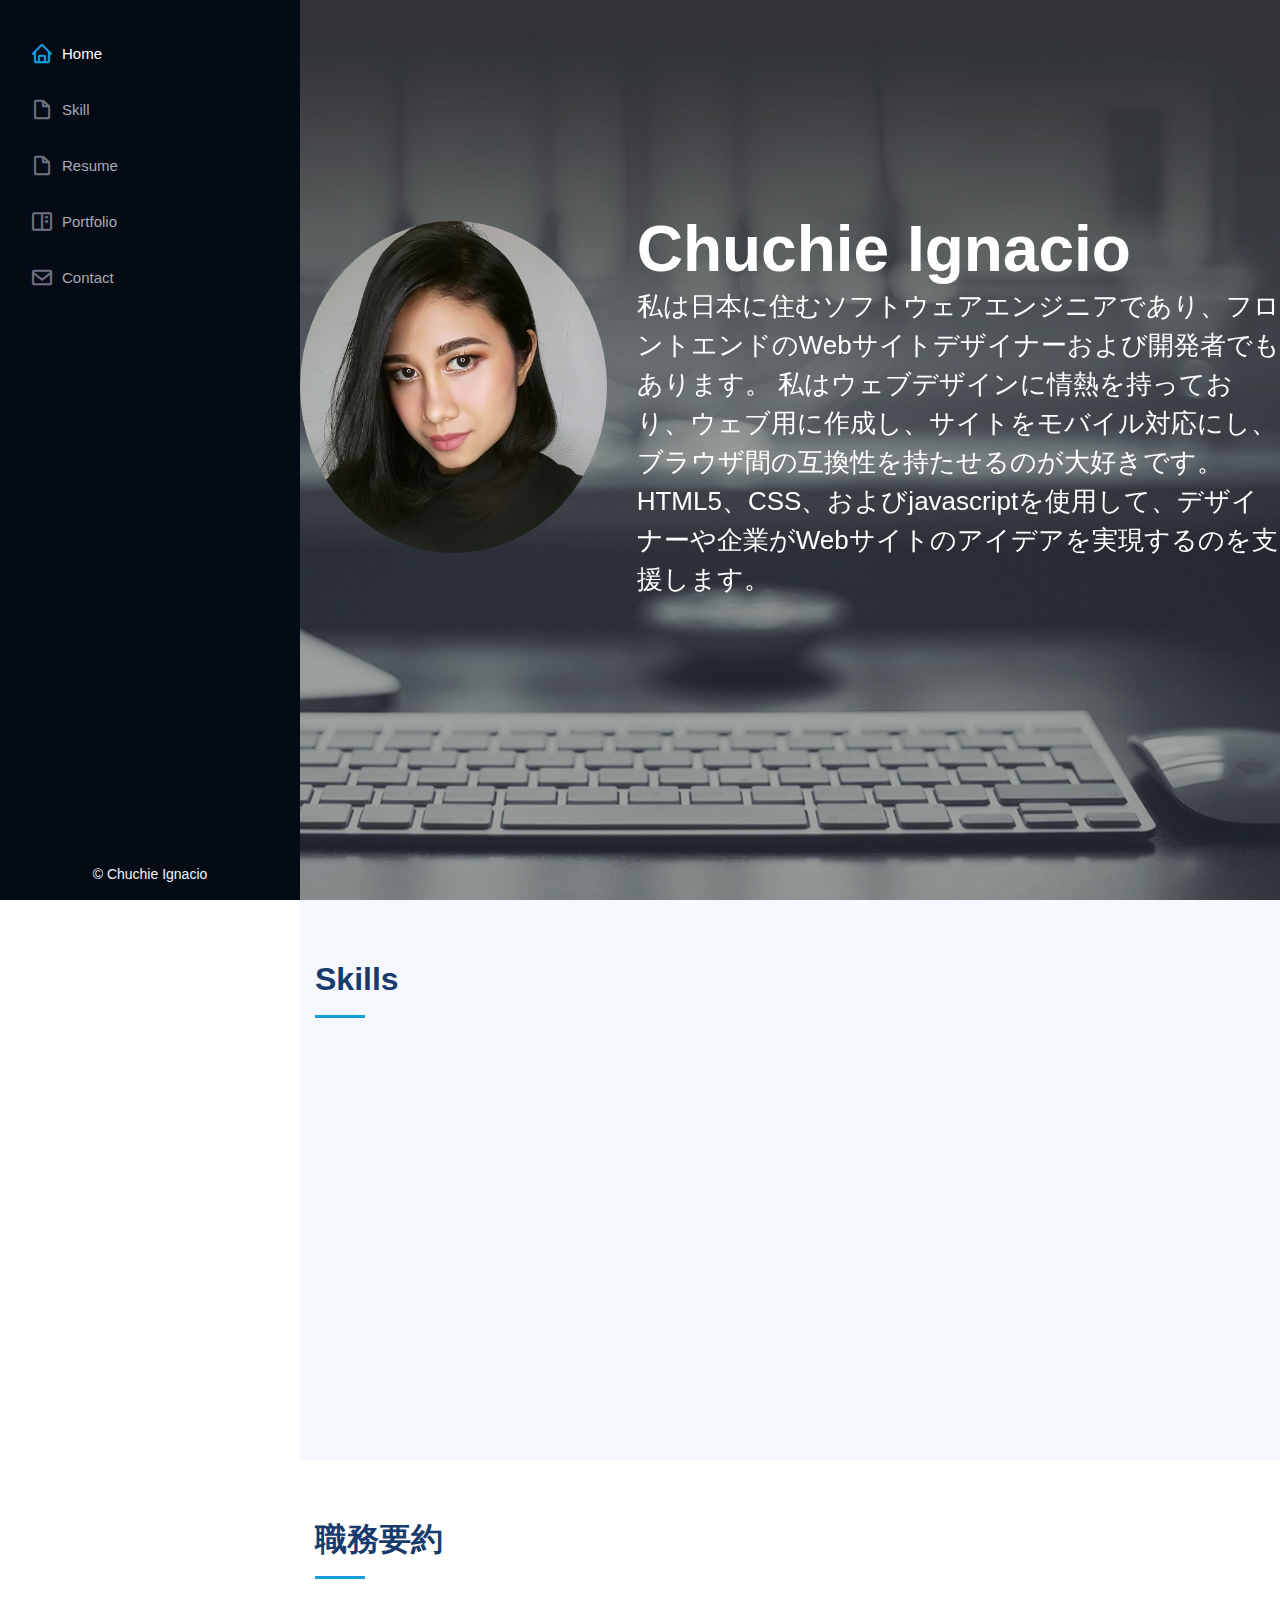
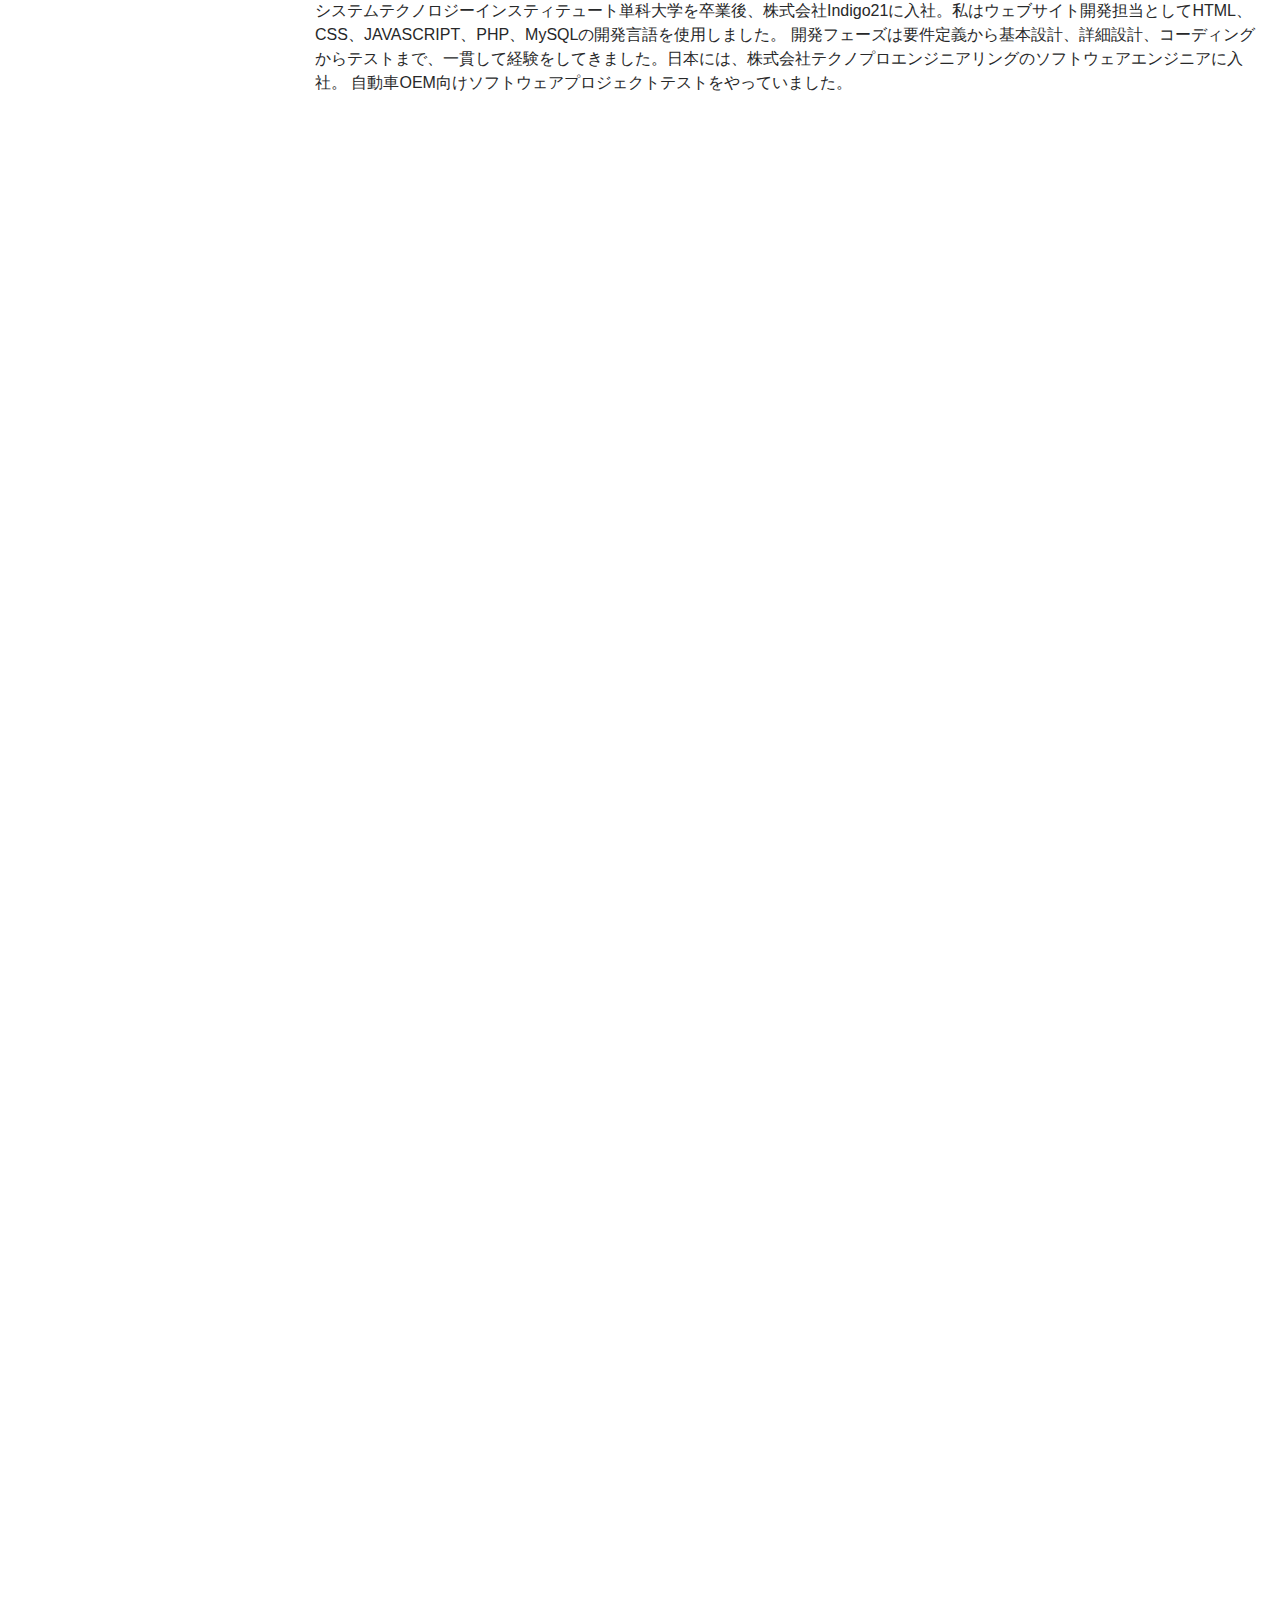
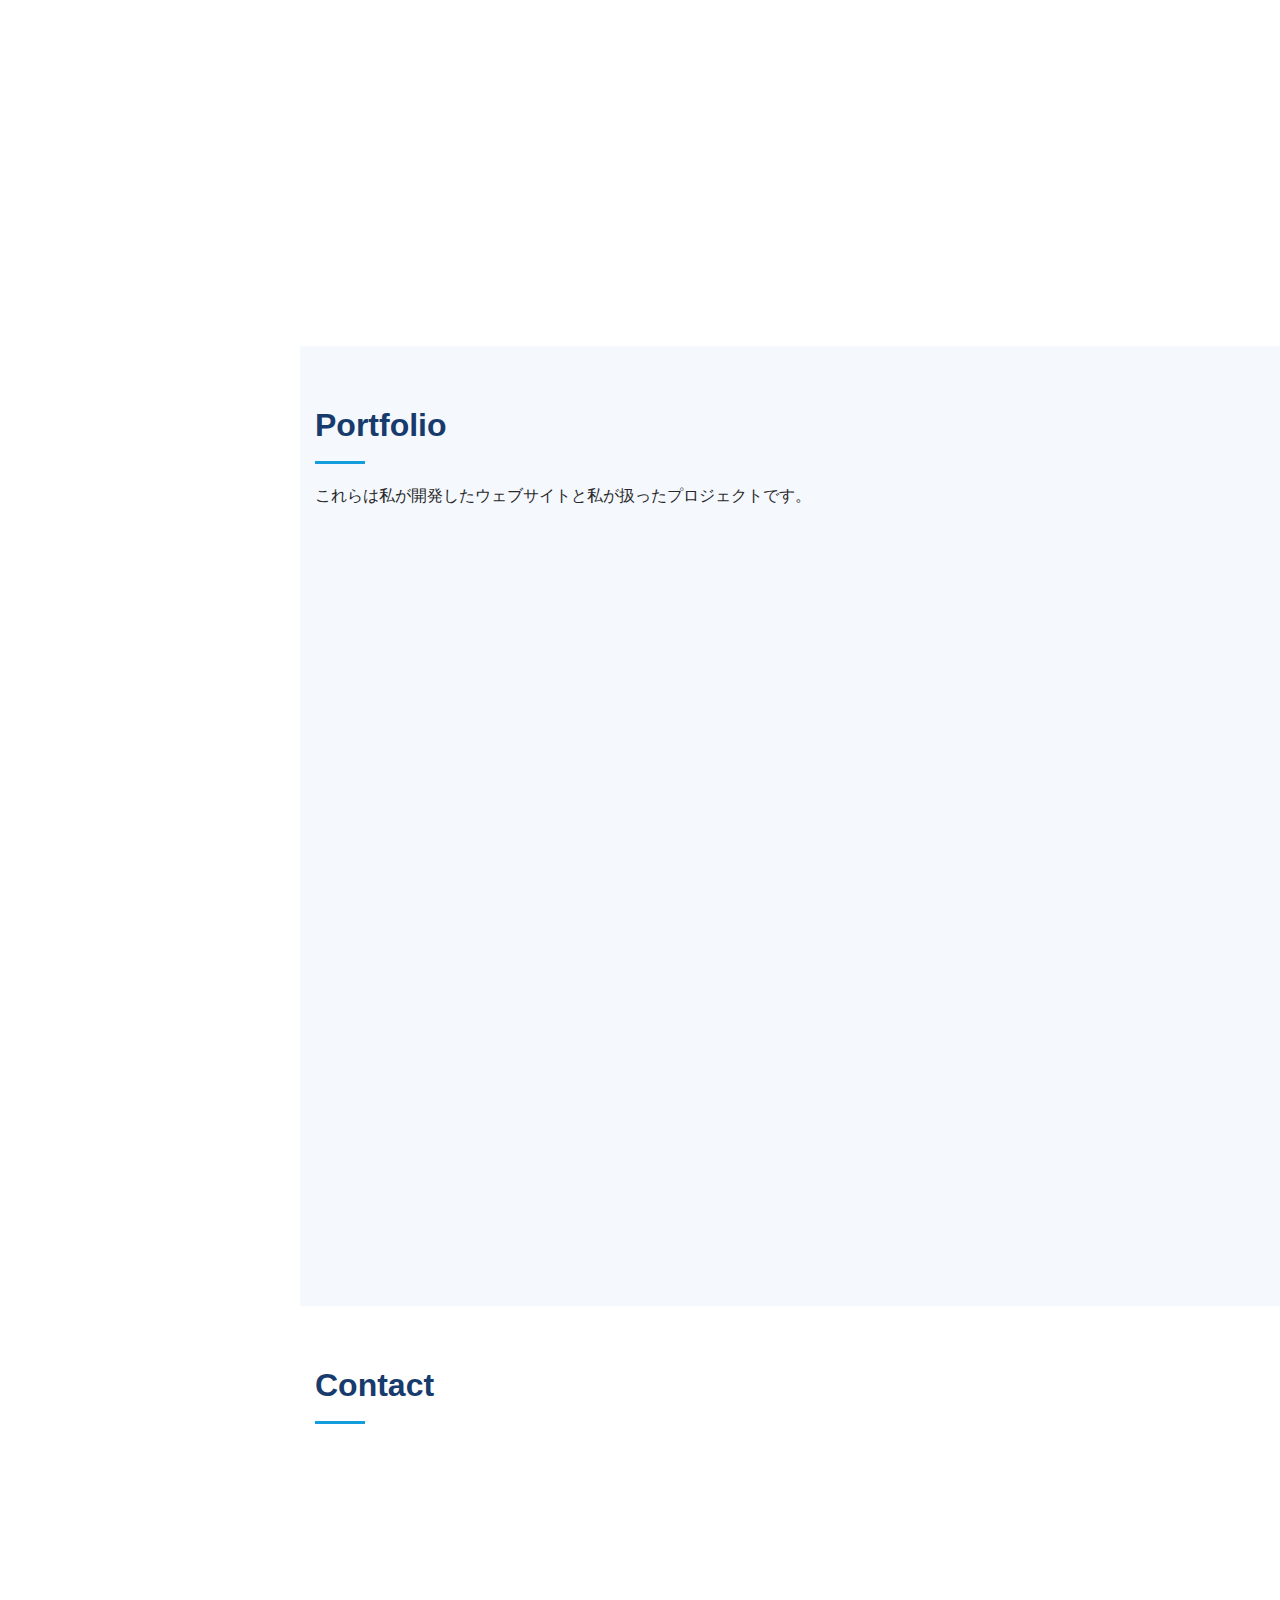
==== commit 85f44222: "Update index.html" ====
--- a/index.html
+++ b/index.html
@@ -266,7 +266,7 @@
 
         <div class="section-title">
           <h2>Portfolio</h2>
-          <p>This are the websites I developed and the project that I handled.</p>
+          <p>これらは私が開発したウェブサイトと私が扱ったプロジェクトです。</p>
         </div>
 
         <div class="row" data-aos="fade-up">
